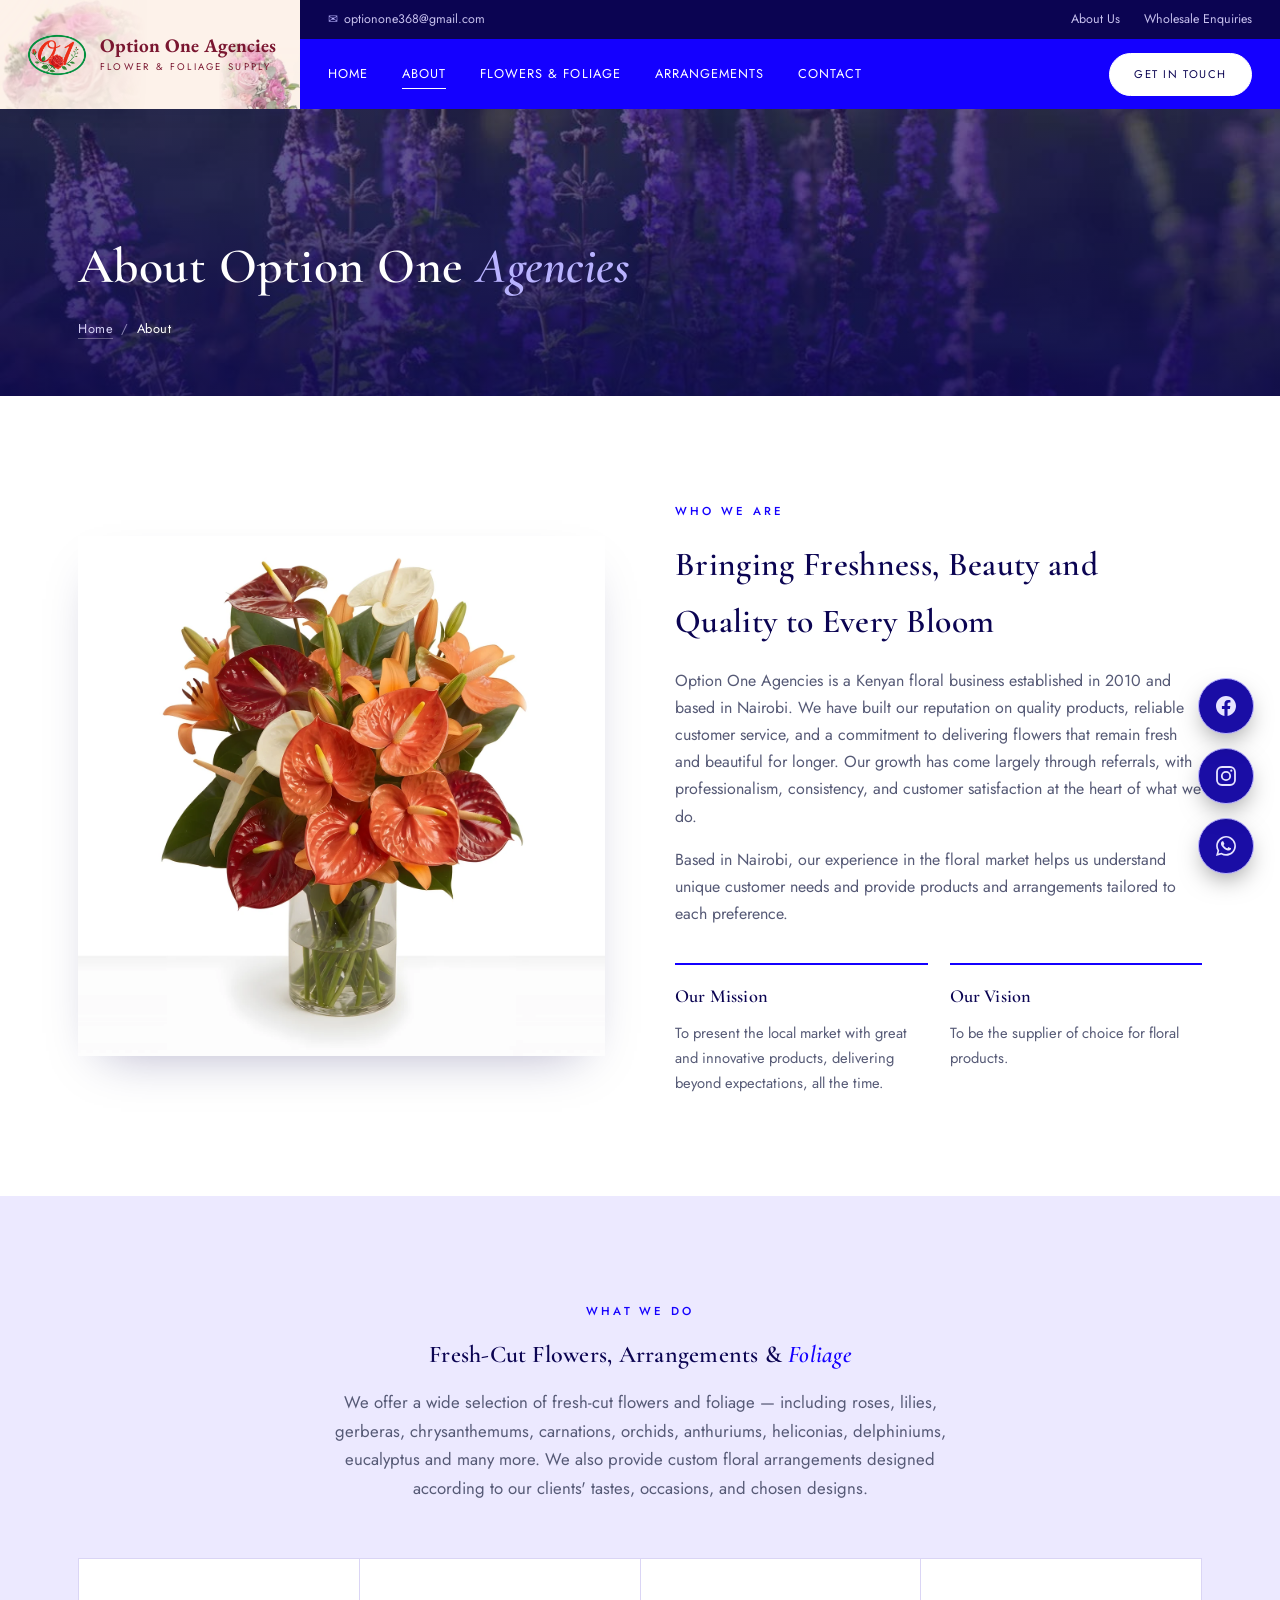
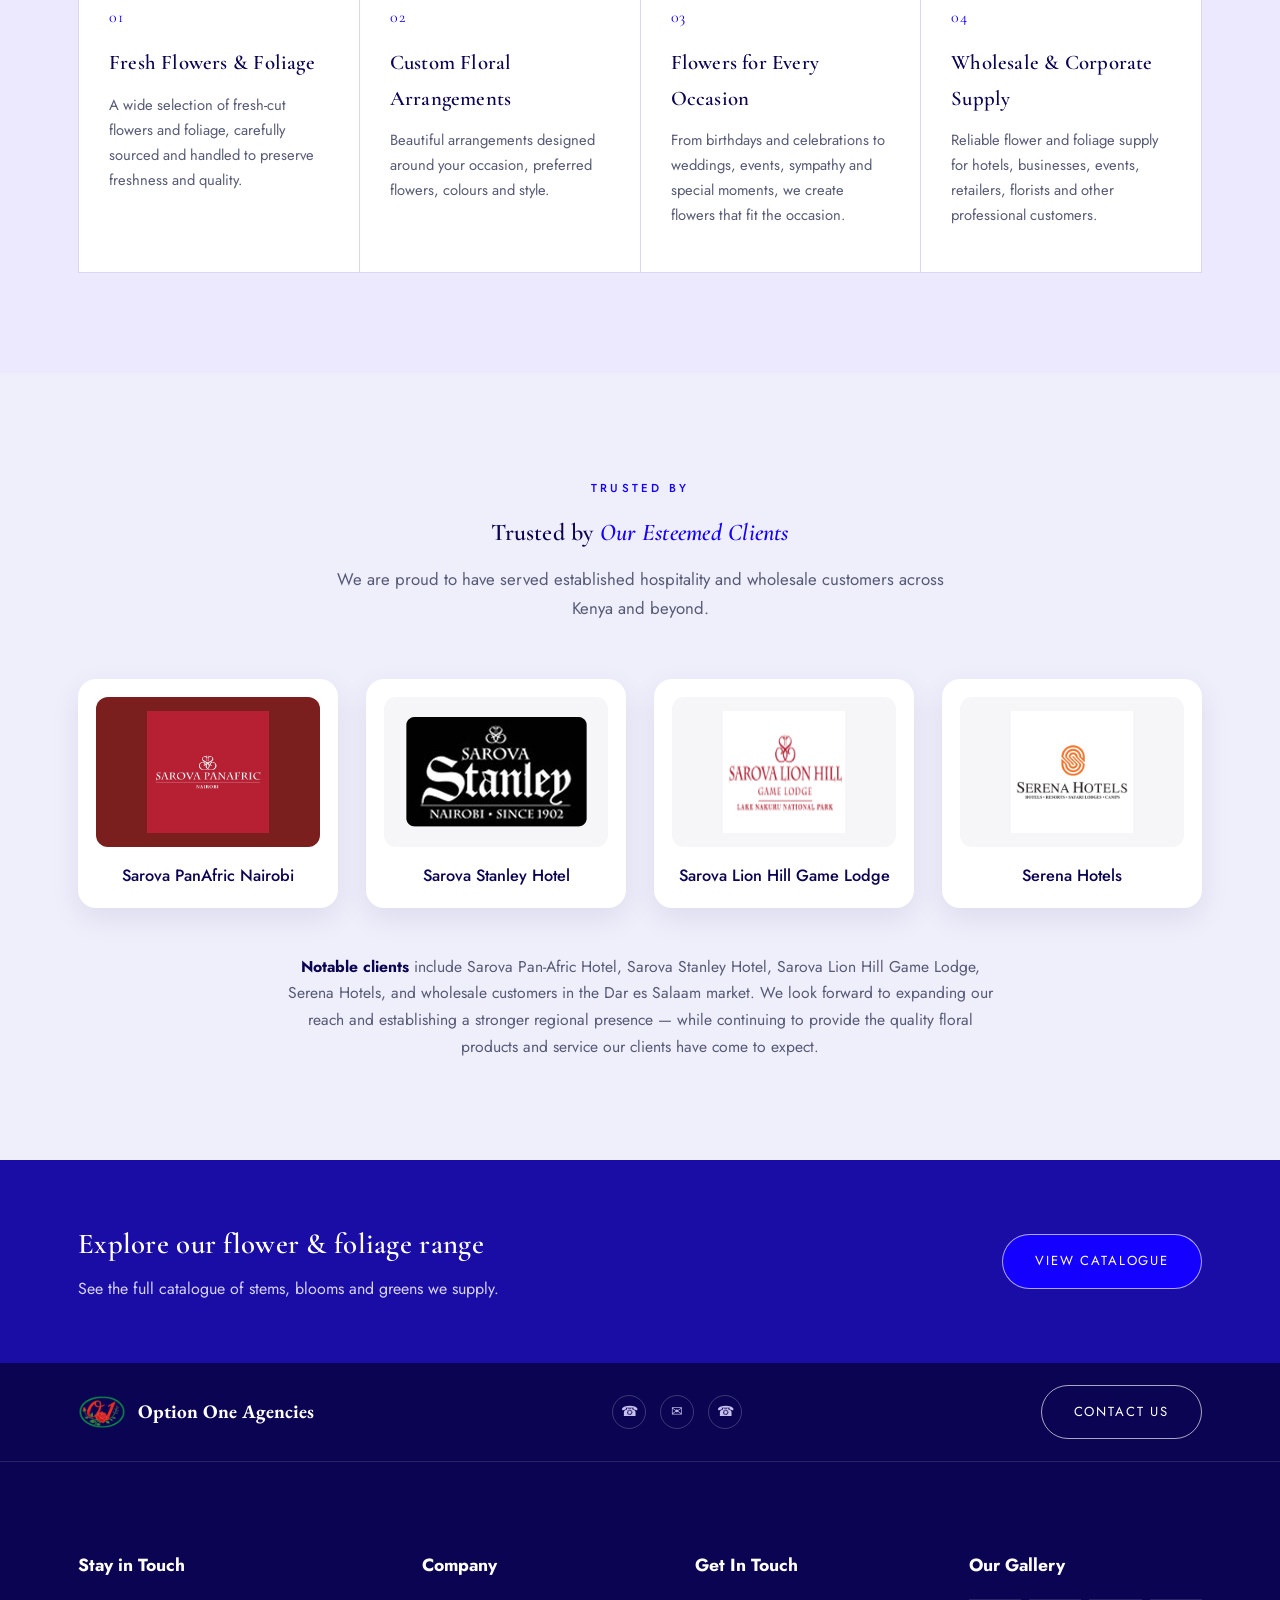
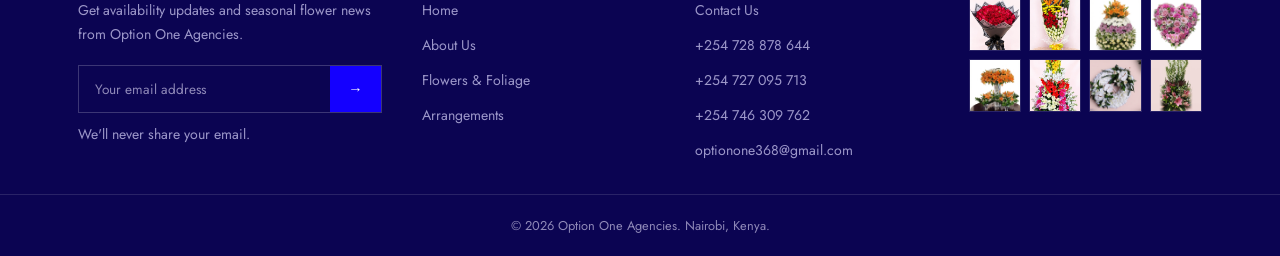
==== about.html @ 6e3c0333 "Use anthurium and lily vase arrangement in About section Co-Authored-By: Claude Opus 5.5 <noreply@an" ====
<!DOCTYPE html>
<html lang="en">
<head>
<meta charset="UTF-8">
<meta name="viewport" content="width=device-width, initial-scale=1.0">
<title>About Us | Option One Agencies</title>
<meta name="description" content="Option One Agencies is a Kenyan floral business established in 2010 and based in Nairobi, trusted by Sarova and Serena Hotels for fresh-cut flowers, arrangements and foliage.">
<!-- TODO: replace https://optiononeagencies.com everywhere below with your real domain once the site is live -->
<link rel="canonical" href="https://optiononeagencies.com/about">
<meta property="og:type" content="website">
<meta property="og:site_name" content="Option One Agencies">
<meta property="og:title" content="About Us | Option One Agencies">
<meta property="og:description" content="Option One Agencies is a Kenyan floral business established in 2010 and based in Nairobi, trusted by Sarova and Serena Hotels for fresh-cut flowers, arrangements and foliage.">
<meta property="og:url" content="https://optiononeagencies.com/about">
<meta property="og:image" content="https://optiononeagencies.com/images/moroznaya_photo-bouquet-7948558_1920.jpg">
<meta property="og:locale" content="en_KE">
<meta name="twitter:card" content="summary_large_image">
<meta name="twitter:title" content="About Us | Option One Agencies">
<meta name="twitter:description" content="A Kenyan floral business established in 2010 and based in Nairobi, trusted by Sarova and Serena Hotels.">
<meta name="twitter:image" content="https://optiononeagencies.com/images/moroznaya_photo-bouquet-7948558_1920.jpg">
<link rel="icon" href="images/favicon-rose.png">
<link rel="preconnect" href="https://fonts.googleapis.com">
<link rel="preconnect" href="https://fonts.gstatic.com" crossorigin>
<link href="https://fonts.googleapis.com/css2?family=Cormorant+Garamond:ital,wght@0,400;0,500;0,600;1,500&family=EB+Garamond:wght@600;700&family=Jost:wght@300;400;500;600&display=swap" rel="stylesheet">
<link rel="stylesheet" href="css/style.css">
<script type="application/ld+json">
{
  "@context": "https://schema.org",
  "@type": "Florist",
  "name": "Option One Agencies",
  "image": "https://optiononeagencies.com/images/logo-rose.png",
  "url": "https://optiononeagencies.com/about",
  "telephone": "+254728878644",
  "email": "optionone368@gmail.com",
  "address": {
    "@type": "PostalAddress",
    "streetAddress": "Shah Mansion, 1st Floor, Moktar Daddah Street",
    "addressLocality": "Nairobi",
    "postalCode": "00100",
    "addressCountry": "KE"
  },
  "openingHoursSpecification": {
    "@type": "OpeningHoursSpecification",
    "dayOfWeek": ["Monday", "Tuesday", "Wednesday", "Thursday", "Friday", "Saturday"],
    "opens": "06:00",
    "closes": "19:00"
  },
  "foundingDate": "2010",
  "sameAs": ["https://wa.me/254728878644"]
}
</script>
</head>
<body>

<header id="site-header">
  <div class="nav-shell">
    <a class="logo-panel" href="/">
      <img src="images/logo-rose.png" alt="Option One Agencies logo">
      <span class="brand-text">
        <span class="name">Option One Agencies</span><br>
        <span class="tag">Flower &amp; Foliage Supply</span>
      </span>
    </a>
    <div class="nav-stack">
      <div class="topbar">
        <div class="wrap">
          <div class="topbar-links">
            <a href="mailto:optionone368@gmail.com"><span class="ico">&#9993;</span>optionone368@gmail.com</a>
          </div>
          <div class="topbar-links">
            <a href="/about">About Us</a>
            <a href="/contact">Wholesale Enquiries</a>
          </div>
        </div>
      </div>
      <div class="nav-main">
        <nav class="main-nav">
          <div class="nav-menu-brand">
            <img src="images/logo-rose.png" alt="Option One Agencies logo">
            <span>
              <span class="name">Option One Agencies</span>
              <span class="tag">Flower &amp; Foliage Supply</span>
            </span>
          </div>
          <ul>
            <li><a href="/"><svg class="nav-icon" viewBox="0 0 24 24" fill="none" stroke="currentColor" stroke-width="1.8" stroke-linecap="round" stroke-linejoin="round" aria-hidden="true"><path d="M4 11.5 12 4l8 7.5"/><path d="M6 10v9h5v-6h2v6h5v-9"/></svg><span>Home</span></a></li>
            <li><a href="/about" class="active"><svg class="nav-icon" viewBox="0 0 24 24" fill="none" stroke="currentColor" stroke-width="1.8" stroke-linecap="round" stroke-linejoin="round" aria-hidden="true"><circle cx="12" cy="8" r="3.3"/><path d="M5 20c1.1-4 4-6.2 7-6.2s5.9 2.2 7 6.2"/></svg><span>About</span></a></li>
            <li><a href="/flowers"><svg class="nav-icon" viewBox="0 0 24 24" fill="none" stroke="currentColor" stroke-width="1.7" stroke-linecap="round" stroke-linejoin="round" aria-hidden="true"><path d="M12 3c1.9 1.7 1.9 4.7 0 6.4C10.1 7.7 10.1 4.7 12 3Z"/><path d="M12 21c-1.9-1.7-1.9-4.7 0-6.4 1.9 1.7 1.9 4.7 0 6.4Z"/><path d="M3.4 12c1.7-1.9 4.7-1.9 6.4 0-1.7 1.9-4.7 1.9-6.4 0Z"/><path d="M14.2 12c1.7-1.9 4.7-1.9 6.4 0-1.7 1.9-4.7 1.9-6.4 0Z"/><circle cx="12" cy="12" r="1.5"/></svg><span>Flowers &amp; Foliage</span></a></li>
            <li><a href="/arrangements"><svg class="nav-icon" viewBox="0 0 24 24" fill="none" stroke="currentColor" stroke-width="1.8" stroke-linecap="round" stroke-linejoin="round" aria-hidden="true"><rect x="3.5" y="9" width="17" height="11" rx="1.5"/><path d="M3.5 9h17M12 9v11"/><path d="M8 9c-1.5 0-2.5-1-2.5-2.3C5.5 5.3 6.7 4 8.2 4 10 4 12 6 12 9"/><path d="M16 9c1.5 0 2.5-1 2.5-2.3C18.5 5.3 17.3 4 15.8 4 14 4 12 6 12 9"/></svg><span>Arrangements</span></a></li>
            <li><a href="/contact"><svg class="nav-icon" viewBox="0 0 24 24" fill="none" stroke="currentColor" stroke-width="1.8" stroke-linecap="round" stroke-linejoin="round" aria-hidden="true"><rect x="3.5" y="5.5" width="17" height="13" rx="2"/><path d="m4.5 6.5 7.5 6 7.5-6"/></svg><span>Contact</span></a></li>
            <li class="nav-mobile-actions">
              <a href="tel:+254728878644" class="btn pill">Call Us</a>
              <a href="/contact" class="btn pill accent-solid">Get In Touch</a>
            </li>
          </ul>
        </nav>
        <div class="nav-actions">
          <a href="/contact" class="btn pill white-solid" style="padding:11px 24px;font-size:.7rem;">Get In Touch</a>
        </div>
        <button class="hamburger" id="menuToggle" aria-label="Toggle menu" aria-expanded="false">
          <span></span><span></span><span></span>
        </button>
      </div>
    </div>
  </div>
</header>

<section class="page-hero" style="background-image:url('images/hero-3-poster.jpg');">
  <div class="wrap">
    <h1>About Option One <span class="hl">Agencies</span></h1>
    <div class="crumbs"><a href="/">Home</a><span class="sep">/</span><span class="current">About</span></div>
  </div>
</section>

<section class="about">
  <div class="wrap about-grid">
    <div class="about-media">
      <img src="images/anthurium-lily-vase.webp" alt="Vase arrangement of red, orange and white anthuriums with orange lilies">
      <div class="frame"></div>
    </div>
    <div>
      <span class="eyebrow">Who We Are</span>
      <h2>Bringing Freshness, Beauty and Quality to Every Bloom</h2>
      <p>Option One Agencies is a Kenyan floral business established in 2010 and based in Nairobi. We have built our reputation on quality products, reliable customer service, and a commitment to delivering flowers that remain fresh and beautiful for longer. Our growth has come largely through referrals, with professionalism, consistency, and customer satisfaction at the heart of what we do.</p>
      <p>Based in Nairobi, our experience in the floral market helps us understand unique customer needs and provide products and arrangements tailored to each preference.</p>
      <div class="info-cards">
        <div class="info-card">
          <h4>Our Mission</h4>
          <p>To present the local market with great and innovative products, delivering beyond expectations, all the time.</p>
        </div>
        <div class="info-card">
          <h4>Our Vision</h4>
          <p>To be the supplier of choice for floral products.</p>
        </div>
      </div>
    </div>
  </div>
</section>

<section class="services">
  <div class="wrap">
    <div class="center">
      <span class="eyebrow">What We Do</span>
      <h2>Fresh-Cut Flowers, Arrangements &amp; <span class="hl">Foliage</span></h2>
      <p class="lede">We offer a wide selection of fresh-cut flowers and foliage &mdash; including roses, lilies, gerberas, chrysanthemums, carnations, orchids, anthuriums, heliconias, delphiniums, eucalyptus and many more. We also provide custom floral arrangements designed according to our clients' tastes, occasions, and chosen designs.</p>
    </div>
    <div class="service-grid">
      <div class="service-card">
        <span class="num">01</span>
        <h3>Fresh Flowers &amp; Foliage</h3>
        <p>A wide selection of fresh-cut flowers and foliage, carefully sourced and handled to preserve freshness and quality.</p>
      </div>
      <div class="service-card">
        <span class="num">02</span>
        <h3>Custom Floral Arrangements</h3>
        <p>Beautiful arrangements designed around your occasion, preferred flowers, colours and style.</p>
      </div>
      <div class="service-card">
        <span class="num">03</span>
        <h3>Flowers for Every Occasion</h3>
        <p>From birthdays and celebrations to weddings, events, sympathy and special moments, we create flowers that fit the occasion.</p>
      </div>
      <div class="service-card">
        <span class="num">04</span>
        <h3>Wholesale &amp; Corporate Supply</h3>
        <p>Reliable flower and foliage supply for hotels, businesses, events, retailers, florists and other professional customers.</p>
      </div>
    </div>
  </div>
</section>

<section class="clients" id="clients">
  <div class="wrap center">
    <span class="eyebrow">Trusted By</span>
    <h2>Trusted by <span class="hl">Our Esteemed Clients</span></h2>
    <p class="lede">We are proud to have served established hospitality and wholesale customers across Kenya and beyond.</p>
    <div class="client-logos">
      <figure class="client-card">
        <div class="client-logo is-dark"><img src="images/clients/7a47_eXr_400x400.jpg" alt="Sarova PanAfric Nairobi logo" loading="lazy"></div>
        <figcaption>Sarova PanAfric Nairobi</figcaption>
      </figure>
      <figure class="client-card">
        <div class="client-logo"><img src="images/clients/Sarova_stanley_logo.png" alt="Sarova Stanley Hotel logo" loading="lazy"></div>
        <figcaption>Sarova Stanley Hotel</figcaption>
      </figure>
      <figure class="client-card">
        <div class="client-logo"><img src="images/clients/12908.jpg" alt="Sarova Lion Hill Game Lodge logo" loading="lazy"></div>
        <figcaption>Sarova Lion Hill Game Lodge</figcaption>
      </figure>
      <figure class="client-card">
        <div class="client-logo"><img src="images/clients/serena-hotels-logo-png_seeklogo-370620.png" alt="Serena Hotels logo" loading="lazy"></div>
        <figcaption>Serena Hotels</figcaption>
      </figure>
    </div>
    <p class="client-note"><strong>Notable clients</strong> include Sarova Pan-Afric Hotel, Sarova Stanley Hotel, Sarova Lion Hill Game Lodge, Serena Hotels, and wholesale customers in the Dar es Salaam market. We look forward to expanding our reach and establishing a stronger regional presence &mdash; while continuing to provide the quality floral products and service our clients have come to expect.</p>
  </div>
</section>

<div class="cta-band">
  <div class="wrap">
    <div>
      <h2>Explore our flower &amp; foliage range</h2>
      <p>See the full catalogue of stems, blooms and greens we supply.</p>
    </div>
    <a href="/flowers" class="btn pill on-dark accent-solid">View Catalogue</a>
  </div>
</div>

<footer>
  <div class="footer-cta-bar">
    <div class="wrap">
      <a class="brand" href="/" style="display:flex;align-items:center;gap:12px;">
        <img src="images/logo-rose.png" alt="Option One Agencies" style="height:34px;">
        <span class="brand-text"><span class="name">Option One Agencies</span></span>
      </a>
      <div class="footer-social">
        <a href="https://wa.me/254728878644" target="_blank" rel="noopener" aria-label="WhatsApp">&#9742;</a>
        <a href="mailto:optionone368@gmail.com" aria-label="Email">&#9993;</a>
        <a href="tel:+254728878644" aria-label="Call">&#9742;</a>
      </div>
      <a href="/contact" class="btn pill on-dark">Contact Us</a>
    </div>
  </div>
  <div class="footer-main">
    <div class="wrap footer-grid">
      <div>
        <h5 class="footer-title">Stay in Touch</h5>
        <p>Get availability updates and seasonal flower news from Option One Agencies.</p>
        <form class="newsletter-form" id="newsletterForm">
          <input type="email" placeholder="Your email address" required>
          <button type="submit" aria-label="Subscribe">&rarr;</button>
        </form>
        <p class="newsletter-note" id="newsletterNote">We'll never share your email.</p>
      </div>
      <div>
        <h5 class="footer-title">Company</h5>
        <ul class="footer-links-list">
          <li><a href="/">Home</a></li>
          <li><a href="/about">About Us</a></li>
          <li><a href="/flowers">Flowers &amp; Foliage</a></li>
          <li><a href="/arrangements">Arrangements</a></li>
        </ul>
      </div>
      <div>
        <h5 class="footer-title">Get In Touch</h5>
        <ul class="footer-links-list">
          <li><a href="/contact">Contact Us</a></li>
          <li><a href="tel:+254728878644">+254 728 878 644</a></li>
          <li><a href="tel:+254727095713">+254 727 095 713</a></li>
          <li><a href="tel:+254746309762">+254 746 309 762</a></li>
          <li><a href="mailto:optionone368@gmail.com">optionone368@gmail.com</a></li>
        </ul>
      </div>
      <div>
        <h5 class="footer-title">Our Gallery</h5>
        <div class="footer-gallery">
          <a href="/arrangements"><img src="images/arrangements/Luxury%20Red%20Rose%20Bouquet.webp" alt="Luxury Red Rose Bouquet" loading="lazy"></a>
          <a href="/arrangements"><img src="images/arrangements/Rose%20and%20Bird%20of%20Paradise%20Bouquet.webp" alt="Rose and Bird of Paradise Bouquet" loading="lazy"></a>
          <a href="/arrangements"><img src="images/arrangements/Layered%20Dome%20Arrangement.webp" alt="Layered Dome Arrangement" loading="lazy"></a>
          <a href="/arrangements"><img src="images/arrangements/Pink%20Rose%20Heart%20Tribute.webp" alt="Pink Rose Heart Tribute" loading="lazy"></a>
          <a href="/arrangements"><img src="images/arrangements/Two-Tier%20Lily%20Centrepiece.webp" alt="Two-Tier Lily Centrepiece" loading="lazy"></a>
          <a href="/arrangements"><img src="images/arrangements/Grand%20Tiered%20Arrangement.webp" alt="Grand Tiered Arrangement" loading="lazy"></a>
          <a href="/arrangements"><img src="images/arrangements/White%20Anthurium%20Wreath.webp" alt="White Anthurium Wreath" loading="lazy"></a>
          <a href="/arrangements"><img src="images/arrangements/Snapdragon%20and%20Pink%20Lily%20Arrangement.webp" alt="Snapdragon &amp; Pink Lily Arrangement" loading="lazy"></a>
        </div>
      </div>
    </div>
  </div>
  <div class="footer-bottom">
    <div class="wrap">&copy; <span id="year"></span> Option One Agencies. Nairobi, Kenya.</div>
  </div>
</footer>

<button class="back-to-top" id="backToTop" aria-label="Back to top">&#8593;</button>
<a class="social-float wa-float" href="https://wa.me/254728878644" target="_blank" rel="noopener" aria-label="Chat on WhatsApp">
  <svg viewBox="0 0 24 24"><path d="M12.04 2c-5.46 0-9.9 4.44-9.9 9.9 0 1.75.46 3.45 1.32 4.95L2 22l5.29-1.39a9.87 9.87 0 0 0 4.75 1.21h.01c5.46 0 9.9-4.44 9.9-9.9s-4.44-9.92-9.91-9.92zm0 18.1a8.2 8.2 0 0 1-4.18-1.15l-.3-.18-3.14.82.84-3.06-.2-.32a8.22 8.22 0 1 1 6.98 3.89zm4.51-6.16c-.25-.12-1.47-.72-1.7-.81-.23-.08-.39-.12-.56.12-.17.25-.64.81-.78.97-.14.17-.29.19-.53.06-.25-.12-1.05-.39-2-1.23-.74-.66-1.24-1.47-1.39-1.72-.14-.25-.02-.38.11-.51.11-.11.25-.29.37-.43.12-.14.16-.25.25-.41.08-.17.04-.31-.02-.43-.06-.12-.56-1.35-.77-1.85-.2-.48-.41-.42-.56-.43h-.48c-.17 0-.43.06-.66.31-.23.25-.86.84-.86 2.05 0 1.21.88 2.38 1 2.54.12.17 1.74 2.66 4.22 3.73.59.25 1.05.4 1.41.51.59.19 1.13.16 1.55.1.47-.07 1.47-.6 1.68-1.18.21-.58.21-1.08.15-1.18-.06-.1-.23-.17-.48-.29z"/></svg>
</a>
<a class="social-float ig-float" href="https://www.instagram.com/optiononeflowers_kenya?utm_source=qr&amp;igsi=MXg0amZraXpzMjJlNA==" target="_blank" rel="noopener" aria-label="Follow us on Instagram">
  <svg viewBox="0 0 24 24"><rect x="3" y="3" width="18" height="18" rx="5" ry="5"/><circle cx="12" cy="12" r="4.2"/><circle class="dot" cx="17.3" cy="6.7" r="1.1"/></svg>
</a>
<a class="social-float fb-float" href="https://www.facebook.com/share/1ErnmdVG4x/" target="_blank" rel="noopener" aria-label="Follow us on Facebook">
  <svg viewBox="0 0 24 24"><path d="M22 12.06C22 6.51 17.52 2 12 2S2 6.51 2 12.06c0 5.02 3.66 9.18 8.44 9.94v-7.03H7.9v-2.91h2.54V9.85c0-2.51 1.49-3.9 3.77-3.9 1.09 0 2.24.2 2.24.2v2.46h-1.26c-1.24 0-1.63.77-1.63 1.56v1.87h2.78l-.44 2.91h-2.34V22c4.78-.76 8.44-4.92 8.44-9.94Z"/></svg>
</a>

<script src="js/main.js"></script>
</body>
</html>
---- css/style.css ----
:root{
  --ink:#16193A;
  --ink-soft:#565A76;
  --ivory:#FFFFFF;
  --ivory-deep:#EFEEFB;
  --green:#1A0DA5;
  --green-deep:#0B0452;
  --green-mist:#ECE9FF;
  --accent:#1400FF;
  --accent-soft:#B9B3FF;
  --gold:#1400FF;
  --line:#DAD5F5;
  --shadow: 0 20px 50px -25px rgba(11,4,82,0.35);
}
*{box-sizing:border-box;}
html{scroll-behavior:smooth;}
body{
  margin:0;
  background:var(--ivory);
  color:var(--ink);
  font-family:'Jost', sans-serif;
  font-weight:400;
  line-height:1.7;
  -webkit-font-smoothing:antialiased;
}
img{max-width:100%;display:block;}
a{color:inherit;text-decoration:none;}
h1,h2,h3,h4{
  font-family:'Cormorant Garamond', serif;
  font-weight:600;
  color:var(--green-deep);
  margin:0 0 .5em;
  letter-spacing:.01em;
}
.eyebrow{
  font-family:'Jost',sans-serif;
  text-transform:uppercase;
  letter-spacing:.28em;
  font-size:.72rem;
  color:var(--accent);
  font-weight:500;
  display:inline-block;
  margin-bottom:14px;
}
.wrap{max-width:1180px;margin:0 auto;padding:0 28px;}
section{padding:100px 0;}
.center{text-align:center;}
.lede{max-width:640px;margin:0 auto 56px;color:var(--ink-soft);font-size:1.05rem;}
.lede.left{margin:0 0 40px;}
.divider{width:56px;height:2px;background:var(--gold);margin:22px auto;}
.divider.left{margin:22px 0;}
.btn{
  display:inline-flex;align-items:center;gap:10px;
  padding:15px 34px;
  border:1px solid var(--green);
  color:var(--green-deep);
  font-size:.82rem;letter-spacing:.14em;text-transform:uppercase;
  transition:all .25s ease;
  background:transparent;
  cursor:pointer;
}
.btn:hover{background:var(--green);color:#fff;}
.btn.solid{background:var(--green);color:#fff;}
.btn.solid:hover{background:var(--green-deep);}
.btn.accent{border-color:var(--accent);color:var(--accent);}
.btn.accent:hover{background:var(--accent);color:#fff;}
.btn.accent-solid{background:var(--accent);color:#fff;border-color:var(--accent);}
.btn.accent-solid:hover{background:#1000CC;}
.btn.white-solid{background:#fff;color:var(--green-deep);border-color:#fff;}
.btn.white-solid:hover{background:var(--ivory-deep);}
.btn.pill{border-radius:30px;padding:15px 32px;}
.hl{color:var(--accent);font-style:italic;}
.hero .hl, .page-hero .hl, .quality .hl, .contact .hl{color:var(--accent-soft);}

/* Header */
header{
  position:fixed;top:0;left:0;right:0;z-index:300;
}
.nav-shell{
  display:grid;grid-template-columns:300px minmax(0,1fr);align-items:stretch;
}
.logo-panel{
  grid-column:1;display:flex;align-items:center;gap:12px;
  /* Blush banner with soft roses at the edges, kept pale so the wine-red
     name and the logo read clearly on top. */
  background:
    url('../images/logo-bg-left.webp') left top/auto 100% no-repeat,
    url('../images/logo-bg-right.webp') right bottom/auto 62% no-repeat,
    #FDF2EA;
  padding:16px 26px;
  box-shadow:0 2px 20px rgba(11,4,82,.08);
}
.logo-panel .brand-text .name{color:#7A1630;}
.logo-panel .brand-text .tag{color:#7A1630;letter-spacing:.24em;}
.logo-panel img{height:44px;width:auto;transition:height .3s ease;}
header.scrolled .logo-panel img{height:36px;}
.brand-text{font-family:'Cormorant Garamond',serif;line-height:1.1;}
.brand-text .name{font-family:'EB Garamond',serif;font-size:1.2rem;font-weight:700;white-space:nowrap;color:var(--green-deep);}
.brand-text .tag{font-size:.6rem;letter-spacing:.2em;text-transform:uppercase;color:var(--accent);font-family:'Jost',sans-serif;}

.nav-stack{grid-column:2;display:flex;flex-direction:column;}

/* Top utility bar */
.topbar{
  background:var(--green-deep);color:#C7C1EE;font-size:.78rem;
  padding:9px 0;position:relative;z-index:2;
}
header.scrolled .topbar{display:none;}
.topbar .wrap{display:flex;justify-content:space-between;align-items:center;flex-wrap:wrap;gap:10px;max-width:none;margin:0;padding:0 28px;}
.topbar-links{display:flex;gap:24px;flex-wrap:wrap;}
.topbar-links a:hover{color:#fff;}
.topbar-links .ico{color:var(--accent-soft);margin-right:6px;}

.nav-main{
  flex:1;display:flex;align-items:center;justify-content:space-between;gap:24px;
  padding:0 28px;min-height:70px;background:var(--accent);
  overflow:hidden;
  transition:min-height .3s ease, box-shadow .3s ease;
}
header.scrolled .nav-main{
  min-height:58px;box-shadow:0 10px 30px -16px rgba(11,4,82,.5);
}

nav.main-nav ul{display:flex;gap:34px;list-style:none;margin:0;padding:0;align-items:center;}
nav.main-nav a{
  display:inline-flex;align-items:center;gap:10px;
  font-size:.8rem;letter-spacing:.08em;text-transform:uppercase;color:#fff;
  position:relative;padding-bottom:4px;
}
nav.main-nav a::after{content:"";position:absolute;left:0;bottom:0;width:0;height:1px;background:#fff;transition:width .25s ease;}
nav.main-nav a:hover::after, nav.main-nav a.active::after{width:100%;}
nav.main-nav .nav-icon{display:none;}
.nav-mobile-actions{display:none;}
.nav-menu-brand{display:none;}

.nav-actions{display:flex;align-items:center;gap:18px;}

.hamburger{
  display:none;flex-direction:column;justify-content:center;gap:5px;
  width:40px;height:40px;background:none;border:none;cursor:pointer;padding:0;margin-left:auto;
}
.hamburger span{display:block;width:24px;height:2px;background:#fff;transition:transform .3s ease, opacity .3s ease;}
.hamburger.active span:nth-child(1){transform:translateY(7px) rotate(45deg);}
.hamburger.active span:nth-child(2){opacity:0;}
.hamburger.active span:nth-child(3){transform:translateY(-7px) rotate(-45deg);}

body.nav-open{overflow:hidden;}
body.nav-open::before{
  content:"";position:fixed;inset:0;z-index:150;
  background:rgba(11,4,82,.55);backdrop-filter:blur(2px);
}

/* Hero slider (home) */
.hero{
  position:relative;
  height:100vh;
  min-height:640px;
  overflow:hidden;
  display:flex;align-items:center;
}
.hero-slide{
  position:absolute;inset:0;
  background-size:cover;background-position:center 30%;
  opacity:0;transition:opacity 1.6s linear;
  display:flex;align-items:center;
}
/* No colour wash over the slides - the photos show in their own colour.
   Legibility comes from the shadow on .hero-content below. */
/* This banner is 2.16:1 with a soft left third: on wide screens that empty area
   sits behind the copy, but a tall phone crop would show nothing but the wash. */
.hero-slide--soft-left{background-position:left center;}
@media (max-width:720px){
  .hero-slide--soft-left{background-position:65% center;}
}
.hero-slide.is-active{opacity:1;z-index:1;}
/* The outgoing slide stays fully opaque one layer down while the incoming one
   fades in over it. Fading both at once lets the page show through the middle
   of the dissolve, which is what makes a crossfade read as a switch. */
.hero-slide.is-leaving{opacity:1;z-index:0;transition:none;}
/* The clip fills the slide edge to edge - a viewport taller or wider than the
   16:9 source crops the sides rather than leaving bars. The slide's own
   background holds the poster, which covers the same way while the clip loads. */
.hero-video{position:absolute;inset:0;width:100%;height:100%;object-fit:cover;}
.hero-slide--video{overflow:hidden;background-position:center;}
/* Honour reduced-motion: hide the clip and leave the poster showing */
@media (prefers-reduced-motion:reduce){
  .hero-video{display:none;}
}
.hero-content{position:relative;z-index:2;width:100%;color:#fff;
  text-shadow:0 1px 4px rgba(11,4,82,.9), 0 4px 22px rgba(11,4,82,.75);}
/* Hero copy sits nearer the viewport edge than the standard page gutter */
.hero-content{max-width:none;padding-left:clamp(20px,3vw,44px);}
.hero-content h1{max-width:760px;}
.hero h1 .line{display:block;}
.hero-word{
  display:inline-block;transition:opacity .35s ease;
  font-family:'Satisfy',cursive;font-style:normal;font-weight:400;
  font-size:1.12em;line-height:1;padding-right:.06em;
}
.hero-word.is-swapping{opacity:0;}
/* Rotating word: solid yellow with a crisp (zero-blur) outline instead of the soft glow */
.hero .hero-word{
  color:#FFD23F;
  text-shadow:0 2px 0 var(--green-deep), 1px 0 0 var(--green-deep), -1px 0 0 var(--green-deep), 0 -1px 0 var(--green-deep);
}
.hero .eyebrow{color:var(--accent-soft);}
.hero h1{
  color:#fff;font-size:clamp(2.4rem,5.4vw,4.1rem);font-weight:500;
  line-height:1.1;margin-bottom:22px;
}
.hero p{color:#E7E4FF;font-size:1.08rem;max-width:560px;margin-bottom:38px;}
.hero-actions{display:flex;gap:18px;flex-wrap:wrap;}
.btn.is-static{cursor:default;pointer-events:none;}
.btn.on-dark{border-color:rgba(255,255,255,.65);color:#fff;}
.btn.on-dark:hover{background:#fff;color:var(--green-deep);}
.hero-dots{
  position:absolute;bottom:clamp(60px,6vw,104px);left:50%;transform:translateX(-50%);z-index:3;
  display:flex;gap:12px;
}
.hero-dots button{
  width:9px;height:9px;border-radius:50%;border:1px solid rgba(255,255,255,.7);
  background:transparent;padding:0;cursor:pointer;transition:background .25s ease;
}
.hero-dots button.is-active{background:#fff;}

/* Page hero (inner pages) */
.page-hero{
  position:relative;height:44vh;min-height:300px;
  display:flex;align-items:flex-end;
  color:#fff;padding-bottom:56px;
  background-size:cover;background-position:center;
}
.page-hero::before{
  content:"";position:absolute;inset:0;
  background:linear-gradient(180deg, rgba(11,4,82,.5), rgba(11,4,82,.85));
}
.page-hero .wrap{position:relative;width:100%;}
.page-hero .eyebrow{color:var(--accent-soft);}
.page-hero h1{color:#fff;font-size:clamp(2rem,4.5vw,3.1rem);margin-bottom:10px;}
.crumbs{font-size:.8rem;letter-spacing:.04em;color:#D6D2F7;}
.crumbs a{color:#D6D2F7;border-bottom:1px solid rgba(255,255,255,.3);}
.crumbs a:hover{color:#fff;}
.crumbs .sep{margin:0 8px;opacity:.6;}
.crumbs .current{color:#fff;}

/* Stat strip */
.stat-strip{background:var(--green-deep);color:#E7E4FF;padding:0;}
.stat-strip .wrap{display:flex;flex-wrap:wrap;}
.stat{flex:1 1 220px;text-align:center;padding:38px 20px;border-left:1px solid rgba(255,255,255,.1);}
.stat:first-child{border-left:none;}
.stat .num{font-family:'Cormorant Garamond',serif;font-size:2rem;color:var(--accent-soft);}
.stat .cap{font-size:.72rem;letter-spacing:.14em;text-transform:uppercase;color:#B3AEE0;margin-top:6px;}

/* About */
.about{background:var(--ivory);}
.about-grid{display:grid;grid-template-columns:1fr 1fr;gap:70px;align-items:center;}
.about-media{position:relative;}
.about-media img{width:100%;height:520px;object-fit:cover;box-shadow:var(--shadow);}
.about-media .frame{position:absolute;inset:22px -22px -22px 22px;border:1px solid var(--gold);z-index:-1;}
.about h2{font-size:2.1rem;}
.about p{color:var(--ink-soft);}
.info-cards{display:grid;grid-template-columns:1fr 1fr;gap:22px;margin-top:36px;}
.info-card{border-top:2px solid var(--accent);padding-top:16px;}
.info-card h4{font-size:1.15rem;margin-bottom:8px;}
.info-card p{font-size:.92rem;color:var(--ink-soft);margin:0;}

/* Services */
.services{background:var(--green-mist);}
.service-grid{display:grid;grid-template-columns:repeat(4,1fr);gap:1px;background:var(--line);border:1px solid var(--line);}
.service-card{background:var(--ivory);padding:44px 30px;text-align:left;}
.service-card .num{font-family:'Cormorant Garamond',serif;font-size:1rem;color:var(--accent);letter-spacing:.05em;}
.service-card h3{font-size:1.3rem;margin:14px 0 12px;}
.service-card p{font-size:.92rem;color:var(--ink-soft);margin:0;}

/* Catalogue */
.catalogue{background:var(--ivory);}
.cat-heading{margin:56px 0 26px;display:flex;align-items:baseline;gap:16px;}
.cat-heading h3{font-size:1.5rem;margin:0;}
.cat-heading .count{font-size:.78rem;color:var(--ink-soft);letter-spacing:.08em;text-transform:uppercase;}
.cat-heading .rule{flex:1;height:1px;background:var(--line);}
.cat-grid{display:grid;grid-template-columns:repeat(5,1fr);gap:26px;}
.cat-card{text-align:center;}
.cat-thumb{
  background:#fff;border:1px solid var(--line);
  aspect-ratio:1/1;display:flex;align-items:center;justify-content:center;
  padding:18px;transition:box-shadow .25s ease, transform .25s ease;
}
.cat-thumb img{max-height:100%;object-fit:contain;}
.cat-card:hover .cat-thumb{box-shadow:var(--shadow);transform:translateY(-4px);}
.cat-card h4{font-size:1rem;margin-top:14px;font-weight:600;}
.cat-note{text-align:center;margin-top:50px;color:var(--ink-soft);font-size:.92rem;}
.accessories-note{
  margin-top:70px;padding:40px;background:var(--green-mist);border:1px solid var(--line);
  display:grid;grid-template-columns:1fr auto;gap:30px;align-items:center;
}
.accessories-note h3{font-size:1.3rem;margin-bottom:8px;}
.accessories-note p{margin:0;color:var(--ink-soft);}

/* Arrangements */
.arrangement-grid{display:grid;grid-template-columns:repeat(3,1fr);gap:36px;margin-top:50px;}
.arrangement-card{background:#fff;border:1px solid var(--line);transition:box-shadow .25s ease, transform .25s ease;}
.arrangement-card:hover{box-shadow:var(--shadow);transform:translateY(-4px);}
.arrangement-card .photo{aspect-ratio:3/4;overflow:hidden;}
.arrangement-card .photo img{width:100%;height:100%;object-fit:cover;}
.arrangement-card .info{padding:26px 28px 30px;}
.arrangement-card h3{font-size:1.2rem;margin-bottom:8px;}
.arrangement-card p{font-size:.9rem;color:var(--ink-soft);margin:0 0 20px;}
.arrangement-card .price{font-family:'Jost',sans-serif;font-size:1.05rem;font-weight:600;letter-spacing:.02em;color:var(--accent);margin:0 0 12px;}

/* Quality */
.quality{
  background:linear-gradient(180deg, rgba(11,4,82,.88), rgba(11,4,82,.93)), url('../images/hero-1-poster.jpg') center/cover fixed;
  color:#E7E4FF;
}
.quality .eyebrow{color:var(--accent-soft);}
.quality h2{color:#fff;}
.quality .lede{color:#D6D2F7;}
.pillars{display:grid;grid-template-columns:repeat(4,1fr);gap:32px;margin-top:20px;}
.pillar{text-align:center;padding:0 10px;}
.pillar .mark{
  width:54px;height:54px;border:1px solid var(--accent-soft);border-radius:50%;
  display:flex;align-items:center;justify-content:center;margin:0 auto 20px;
  font-family:'Cormorant Garamond',serif;font-size:1.3rem;color:var(--accent-soft);
}
.pillar h4{color:#fff;font-size:1.1rem;}
.pillar p{font-size:.88rem;color:#B3AEE0;}

/* Clients */
.clients{background:var(--ivory-deep);}
.client-logos{display:grid;grid-template-columns:repeat(4,1fr);gap:28px;margin:50px 0 46px;}
.client-card{
  margin:0;background:#fff;border-radius:18px;padding:18px 18px 22px;
  box-shadow:0 10px 30px rgba(11,4,82,.08);text-align:center;
  transition:transform .25s ease, box-shadow .25s ease;
}
.client-card:hover{transform:translateY(-4px);box-shadow:0 16px 38px rgba(11,4,82,.14);}
.client-logo{
  height:150px;border-radius:12px;background:#F6F6F8;padding:14px;
  display:flex;align-items:center;justify-content:center;margin-bottom:18px;
}
.client-logo.is-dark{background:#7A1E1E;}
.client-logo img{max-width:100%;max-height:100%;width:auto;height:auto;object-fit:contain;}
.client-card figcaption{font-weight:500;font-size:1.02rem;color:var(--green-deep);line-height:1.3;}
@media (max-width:900px){.client-logos{grid-template-columns:repeat(2,1fr);gap:20px;}}
@media (max-width:420px){.client-logo{height:120px;}.client-card{padding:14px 14px 18px;}.client-card figcaption{font-size:.92rem;}}
.client-note{max-width:720px;margin:0 auto;text-align:center;color:var(--ink-soft);font-size:.98rem;}
.client-note strong{color:var(--green-deep);}

/* Moments strip */
.moments{display:grid;grid-template-columns:1.3fr 1fr 1fr;height:420px;}
.moments figure{margin:0;position:relative;overflow:hidden;}
.moments img{width:100%;height:100%;object-fit:cover;transition:transform .5s ease;}
.moments figure:hover img{transform:scale(1.06);}
.moments figcaption{
  position:absolute;left:0;right:0;bottom:0;padding:24px;
  background:linear-gradient(0deg, rgba(11,4,82,.8), transparent);
  color:#fff;font-family:'Cormorant Garamond',serif;font-size:1.15rem;
}

/* CTA band */
.cta-band{background:var(--green);color:#fff;}
.cta-band .wrap{display:flex;align-items:center;justify-content:space-between;flex-wrap:wrap;gap:24px;padding:60px 28px;}
.cta-band h2{color:#fff;margin:0;font-size:1.8rem;}
.cta-band p{margin:6px 0 0;color:#D6D2F7;}

/* Contact */
.contact{background:var(--green-deep);color:#E7E4FF;}
.contact .eyebrow{color:var(--accent-soft);}
.contact h2{color:#fff;}
.contact-grid{display:grid;grid-template-columns:1fr 1fr;gap:64px;margin-top:20px;}
.contact-list{list-style:none;margin:30px 0 0;padding:0;}
.contact-list li{display:flex;gap:16px;padding:18px 0;border-top:1px solid rgba(255,255,255,.12);}
.contact-list li:last-child{border-bottom:1px solid rgba(255,255,255,.12);}
.contact-list .k{color:var(--accent-soft);font-size:.68rem;letter-spacing:.16em;text-transform:uppercase;width:110px;flex:none;padding-top:3px;}
.contact-list .v a{display:block;}
.contact-list .v a:hover{color:var(--accent-soft);}
.map-frame{border:1px solid rgba(255,255,255,.18);height:100%;min-height:340px;filter:grayscale(35%) brightness(.95);}
.map-frame iframe{width:100%;height:100%;border:0;min-height:340px;display:block;}

.method-cards{display:grid;grid-template-columns:repeat(3,1fr);gap:1px;background:rgba(255,255,255,.14);border:1px solid rgba(255,255,255,.14);margin-top:50px;}
.method-card{background:var(--green-deep);padding:38px 30px;text-align:center;}
.method-card .mark{
  width:48px;height:48px;border:1px solid var(--accent-soft);border-radius:50%;
  display:flex;align-items:center;justify-content:center;margin:0 auto 18px;color:var(--accent-soft);
}
.method-card h4{color:#fff;font-size:1.1rem;margin-bottom:8px;}
.method-card p{font-size:.88rem;color:#B3AEE0;margin:0 0 16px;}
.method-card a.btn{padding:11px 22px;font-size:.72rem;}
/* The accent blue is a light-background colour; on these dark panels it all but
   vanishes, so the label goes white and the accent stays on the outline. */
.method-card a.btn.accent{color:#fff;}
.method-actions{display:flex;flex-direction:column;align-items:center;gap:12px;}

/* Overlapping-badge highlight cards */
/* The cards used to be pulled up over the hero by a negative margin; they now
   sit below it with a clear band of page colour between the two. */
.badge-row{background:var(--ivory);padding-top:clamp(56px,7vw,100px);margin-top:0;position:relative;z-index:5;padding-bottom:0;}
.badge-grid{display:grid;grid-template-columns:repeat(3,1fr);gap:30px;}
.badge-card{background:#fff;box-shadow:var(--shadow);border:1px solid var(--line);text-align:center;padding:0 26px 34px;display:flex;flex-direction:column;align-items:center;}
.badge-card .photo{aspect-ratio:5/4;margin:0 -26px 0;align-self:stretch;overflow:hidden;}
.badge-card .photo img{width:100%;height:100%;object-fit:cover;}
.badge-card .badge{
  width:74px;height:74px;border-radius:50%;background:#fff;box-shadow:var(--shadow);
  display:flex;align-items:center;justify-content:center;margin:-37px auto 18px;
  border:1px solid var(--line);
}
.badge-card .badge img{width:36px;height:36px;object-fit:contain;}
.badge-card .badge span{font-family:'Cormorant Garamond',serif;font-size:1.5rem;color:var(--accent);}
.badge-card h4{font-size:1.2rem;margin-bottom:10px;}
.badge-card p{font-size:.9rem;color:var(--ink-soft);margin-bottom:20px;}
.badge-card .btn{margin-top:auto;}

/* Horizontal flower strip */
.strip-scroll{
  display:flex;gap:22px;overflow-x:auto;padding:10px 4px 22px;
  scroll-snap-type:x mandatory;
  -webkit-overflow-scrolling:touch;
}
.strip-scroll::-webkit-scrollbar{height:6px;}
.strip-scroll::-webkit-scrollbar-thumb{background:var(--line);border-radius:3px;}
.strip-card{
  flex:0 0 200px;scroll-snap-align:start;background:#fff;border:1px solid var(--line);
  text-align:center;position:relative;
}
.strip-card .thumb{height:200px;padding:16px;display:flex;align-items:center;justify-content:center;position:relative;}
.strip-card .thumb img{max-height:100%;object-fit:contain;}
.strip-card h4{font-size:.98rem;margin:0;padding:14px 10px 18px;border-top:1px solid var(--line);}
/* Auto-scrolling loop (set up in index.html). Spacing is a right margin rather
   than flex gap so the duplicated half is exactly 50% of the track. */
.strip-scroll.is-marquee{
  display:block;overflow:hidden;padding:16px 0 40px;scroll-snap-type:none;
  /* Break out of .wrap so the cards run the full width of the screen */
  width:100vw;margin-left:calc(50% - 50vw);
}
/* 100vw includes the vertical scrollbar, so clip the few px it overhangs */
.catalogue:has(.is-marquee){overflow-x:clip;}
.strip-track{
  display:flex;width:max-content;
  animation:strip-marquee var(--strip-duration,42s) linear infinite;
}
.strip-scroll.is-marquee:hover .strip-track{animation-play-state:paused;}
.strip-track .strip-card{margin-right:22px;}
/* Lifted card look, matching the client cards */
.strip-track .strip-card{
  border:0;border-radius:18px;padding:14px 14px 0;
  box-shadow:0 10px 30px rgba(11,4,82,.08);
  transition:transform .25s ease, box-shadow .25s ease;
}
.strip-track .strip-card:hover{transform:translateY(-6px);box-shadow:0 16px 38px rgba(11,4,82,.14);}
.strip-track .strip-card .thumb{background:#F6F6F8;border-radius:12px;height:190px;}
/* Photos have white backgrounds; multiply lets them sit cleanly on the grey panel */
.strip-track .strip-card .thumb img{mix-blend-mode:multiply;}
.strip-track .strip-card h4{border-top:0;padding:16px 10px 18px;color:var(--green-deep);}
@keyframes strip-marquee{from{transform:translateX(0);}to{transform:translateX(-50%);}}
@media (prefers-reduced-motion:reduce){
  .strip-scroll.is-marquee{overflow-x:auto;}
  .strip-track{animation:none;}
}

/* Footer */
footer{background:var(--green-deep);color:#9C97C9;}
.footer-cta-bar{border-bottom:1px solid rgba(255,255,255,.12);padding:22px 0;}
.footer-cta-bar .wrap{display:flex;align-items:center;justify-content:space-between;flex-wrap:wrap;gap:16px;}
.footer-cta-bar .brand-text .name{color:#fff;}
.footer-social{display:flex;gap:14px;}
.footer-social a{
  width:34px;height:34px;border:1px solid rgba(255,255,255,.2);border-radius:50%;
  display:flex;align-items:center;justify-content:center;font-size:.85rem;color:#C7C1EE;
}
.footer-social a:hover{background:var(--accent);border-color:var(--accent);color:#fff;}
.footer-main{padding:60px 0 20px;}
.footer-grid{display:grid;grid-template-columns:1.3fr 1fr 1fr 1fr;gap:40px;}
.footer-title{color:#fff;font-size:1.1rem;margin-bottom:18px;}
.footer-grid p{font-size:.88rem;color:#9C97C9;margin-bottom:18px;}
.newsletter-form{display:flex;border:1px solid rgba(255,255,255,.2);}
.newsletter-form input{
  flex:1;background:transparent;border:0;padding:13px 16px;color:#fff;font-family:'Jost',sans-serif;font-size:.85rem;
}
.newsletter-form input::placeholder{color:#8F89B8;}
.newsletter-form button{
  background:var(--accent);border:0;color:#fff;padding:0 18px;cursor:pointer;font-size:.9rem;
}
.newsletter-form button:hover{background:#1000CC;}
.newsletter-note{font-size:.78rem;color:#8F89B8;margin-top:10px;}
.footer-links-list{list-style:none;margin:0;padding:0;}
.footer-links-list li{margin-bottom:11px;font-size:.88rem;}
.footer-links-list a:hover{color:#fff;}
.footer-gallery{display:grid;grid-template-columns:repeat(4,1fr);gap:8px;}
.footer-gallery a{display:block;aspect-ratio:1/1;overflow:hidden;border:1px solid rgba(255,255,255,.12);}
.footer-gallery img{width:100%;height:100%;object-fit:cover;transition:transform .3s ease;}
.footer-gallery a:hover img{transform:scale(1.12);}
.footer-bottom{border-top:1px solid rgba(255,255,255,.12);padding:20px 0;text-align:center;font-size:.8rem;color:#8F89B8;}

/* Back to top */
.back-to-top{
  position:fixed;right:26px;bottom:234px;z-index:120;
  width:44px;height:44px;border-radius:50%;background:var(--ivory);color:var(--green-deep);
  border:1px solid var(--line);box-shadow:var(--shadow);
  display:flex;align-items:center;justify-content:center;cursor:pointer;
  opacity:0;pointer-events:none;transition:opacity .3s ease, transform .3s ease;
  transform:translateY(10px);
}
.back-to-top.is-visible{opacity:1;pointer-events:auto;transform:translateY(0);}

/* Floating social stack */
.social-float{
  position:fixed;right:26px;z-index:120;
  width:56px;height:56px;border-radius:50%;
  display:flex;align-items:center;justify-content:center;
  box-shadow:0 10px 26px -8px rgba(0,0,0,.5);
  border:1px solid var(--accent-soft);
}
.social-float{background:var(--green);}
.social-float svg{width:24px;height:24px;fill:#E7E4FF;}
.wa-float{bottom:26px;}
.ig-float{bottom:96px;}
.ig-float svg{fill:none;stroke:#E7E4FF;stroke-width:1.8;}
.ig-float svg circle.dot{fill:#E7E4FF;stroke:none;}
.fb-float{bottom:166px;}

@media (max-width:980px){
  .about-grid{grid-template-columns:1fr;gap:40px;}
  .about-media img{height:380px;}
  .service-grid{grid-template-columns:repeat(2,1fr);}
  .cat-grid{grid-template-columns:repeat(3,1fr);}
  .pillars{grid-template-columns:repeat(2,1fr);row-gap:36px;}
  .contact-grid{grid-template-columns:1fr;}
  .method-cards{grid-template-columns:1fr;}
  .moments{grid-template-columns:1fr 1fr;height:auto;}
  .moments figure{height:260px;}
  .moments figure:first-child{grid-column:1/-1;height:320px;}
  .accessories-note{grid-template-columns:1fr;text-align:center;}
  .badge-grid{grid-template-columns:1fr;gap:60px;max-width:460px;margin-inline:auto;}
  .footer-grid{grid-template-columns:1fr 1fr;row-gap:40px;}
  .arrangement-grid{grid-template-columns:repeat(2,1fr);}
}
/* Off-canvas nav collapses earlier than the content breakpoints below,
   since the horizontal menu + phone + CTA run out of room well before 720px. */
@media (max-width:1240px){
  .nav-shell{display:flex;align-items:stretch;padding:0;}
  .logo-panel{flex:1;padding:10px 20px;box-shadow:none;}
  .logo-panel img{height:32px;}
  header.scrolled .logo-panel img{height:28px;}
  .logo-panel .brand-text .name{font-size:1.08rem;}
  .logo-panel .brand-text .tag{font-size:.52rem;}
  .nav-stack{flex:0 0 auto;}
  .topbar{display:none;}
  .nav-main{padding:14px 18px;min-height:0;border-bottom-left-radius:0;}
  .nav-actions{display:none;}
  .hamburger{display:flex;}

  nav.main-nav{
    position:fixed;top:0;left:0;bottom:0;z-index:200;
    width:min(82vw,340px);background:var(--ivory);
    box-shadow:22px 0 42px rgba(11,4,82,.22);
    border-radius:0 24px 24px 0;
    transform:translateX(-100%);
    transition:transform .35s cubic-bezier(.2,.8,.2,1);
    padding:90px 22px 28px;overflow-y:auto;
  }
  nav.main-nav.active{transform:translateX(0);}

  .nav-menu-brand{
    display:flex;align-items:center;gap:10px;
    padding-bottom:18px;margin-bottom:10px;border-bottom:1px solid var(--line);
  }
  .nav-menu-brand img{height:30px;width:auto;}
  .nav-menu-brand .name{font-family:'EB Garamond',serif;font-weight:700;font-size:1.05rem;color:#7A1630;}
  .nav-menu-brand .tag{display:block;font-size:.56rem;letter-spacing:.16em;text-transform:uppercase;color:#7A1630;}

  nav.main-nav ul{flex-direction:column;align-items:stretch;gap:4px;}
  nav.main-nav a{
    color:var(--ink-soft)!important;display:flex;align-items:center;gap:14px;
    padding:13px 12px;font-size:.85rem;font-weight:500;border-radius:14px;
    transition:background-color .2s ease, color .2s ease;
  }
  nav.main-nav a::after{display:none;}
  nav.main-nav .nav-icon{
    display:inline-flex;align-items:center;justify-content:center;
    width:20px;height:20px;flex-shrink:0;color:var(--accent-soft);
  }
  nav.main-nav a:hover{background:var(--green-mist);color:var(--ink)!important;}
  nav.main-nav a.active{
    background:var(--accent);color:#fff!important;
    box-shadow:0 12px 24px -10px rgba(20,0,255,.5);
  }
  nav.main-nav a.active .nav-icon{color:#fff;}

  .nav-mobile-actions{
    display:grid;grid-template-columns:1fr 1fr;gap:10px;margin-top:20px;
  }
  .nav-mobile-actions .btn{padding:12px 10px;font-size:.68rem;justify-content:center;}
}
@media (max-width:720px){
  section{padding:70px 0;}
  .stat{flex:1 1 50%;}
  .service-grid{grid-template-columns:1fr;}
  .cat-grid{grid-template-columns:repeat(2,1fr);}
  .arrangement-grid{grid-template-columns:1fr;}
  .pillars{grid-template-columns:1fr;}
  .cta-band .wrap{flex-direction:column;align-items:flex-start;}
  .topbar .wrap{justify-content:center;text-align:center;}
  .topbar-links{justify-content:center;}
  .footer-grid{grid-template-columns:1fr;}
  .footer-gallery{grid-template-columns:repeat(4,1fr);max-width:320px;}
  .strip-card{flex-basis:160px;}
  .strip-card .thumb{height:160px;}
  .back-to-top{right:14px;bottom:198px;width:40px;height:40px;}
  .social-float{right:14px;width:48px;height:48px;}
  .social-float svg{width:21px;height:21px;}
  .wa-float{bottom:26px;}
  .ig-float{bottom:84px;}
  .fb-float{bottom:142px;}
}
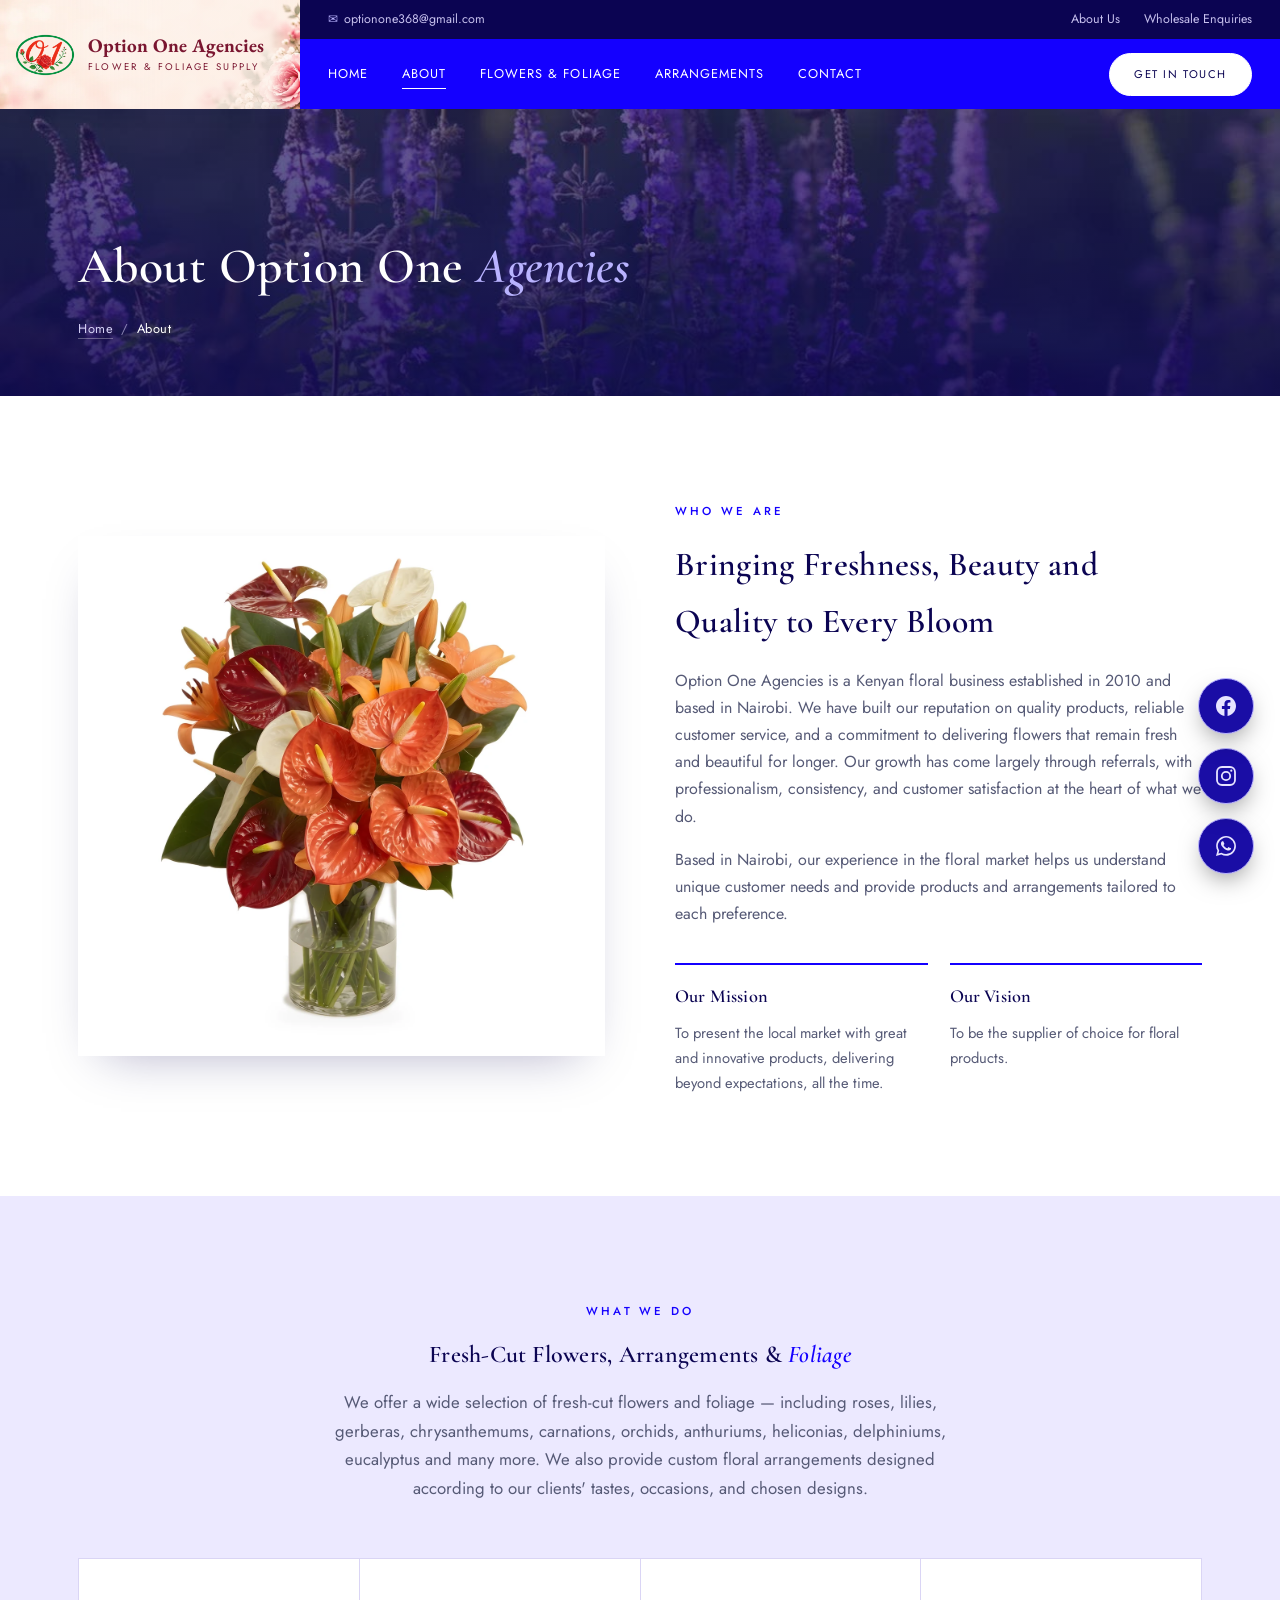
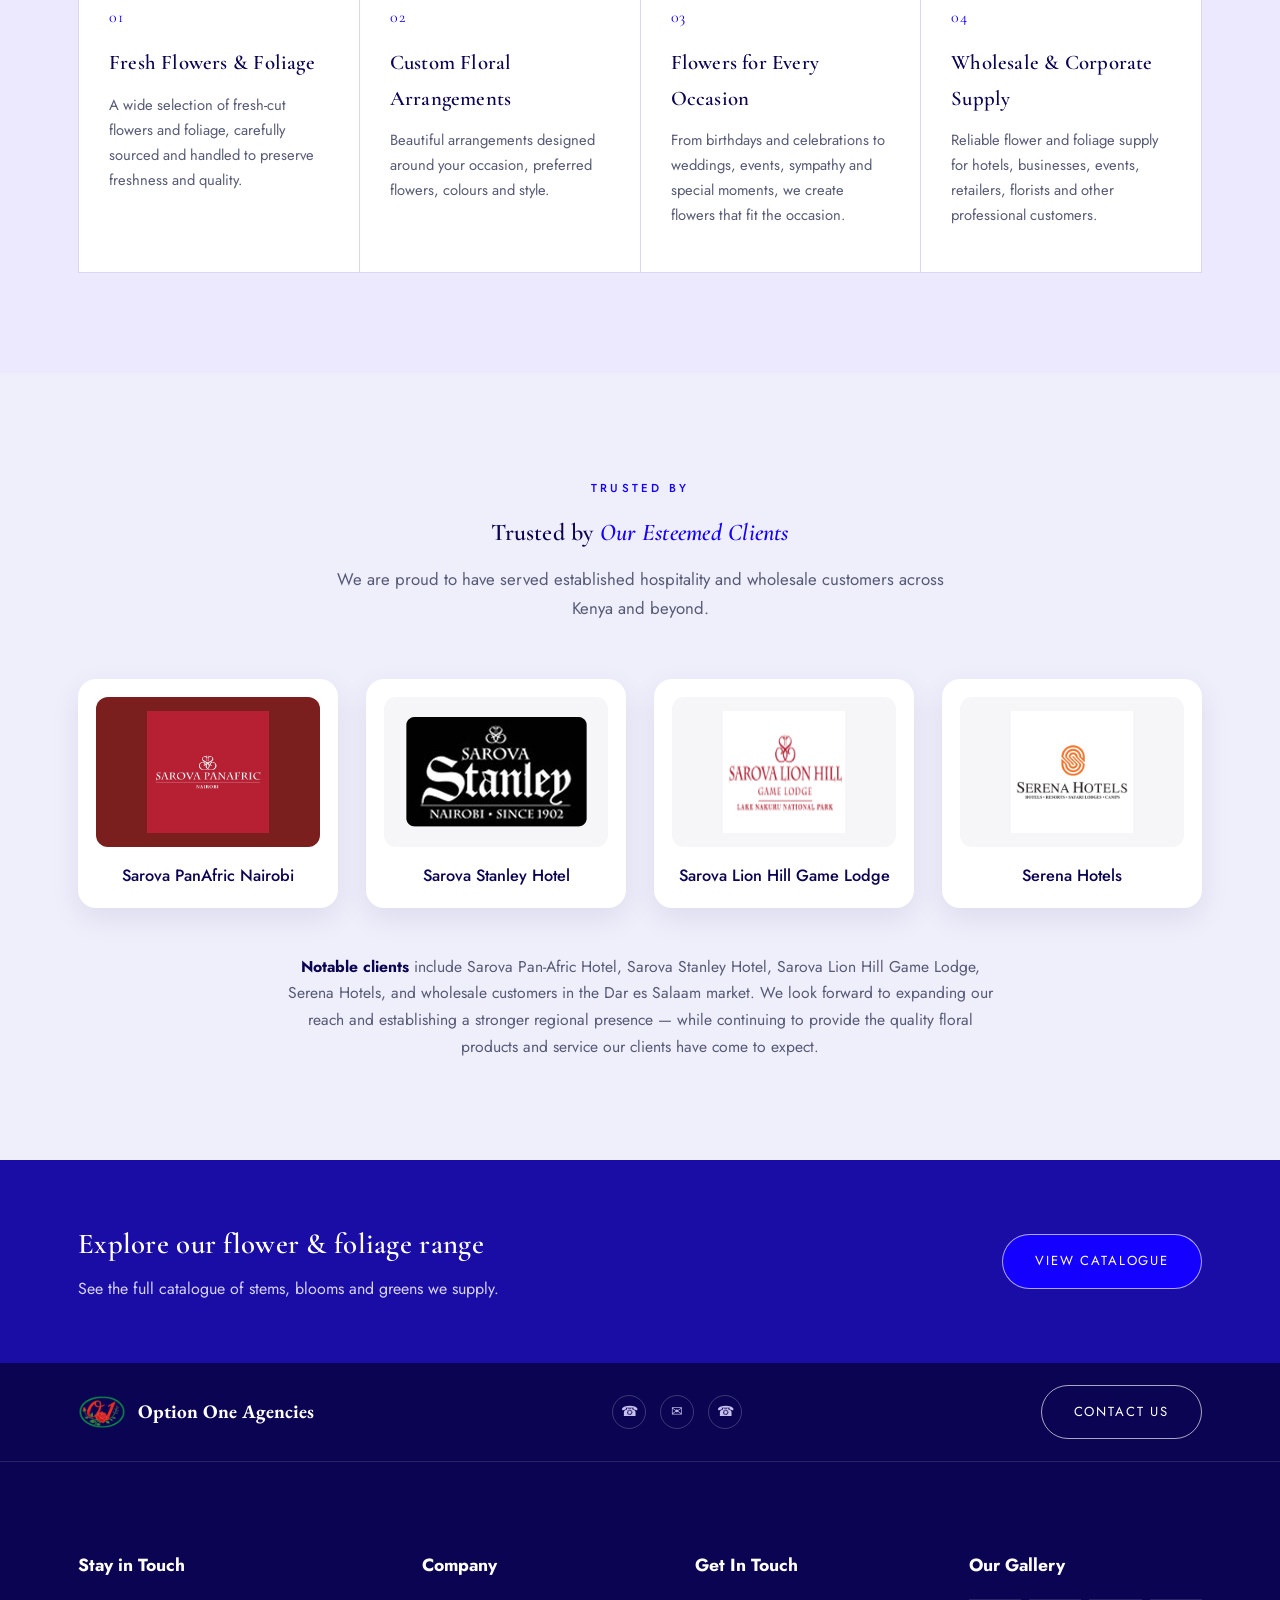
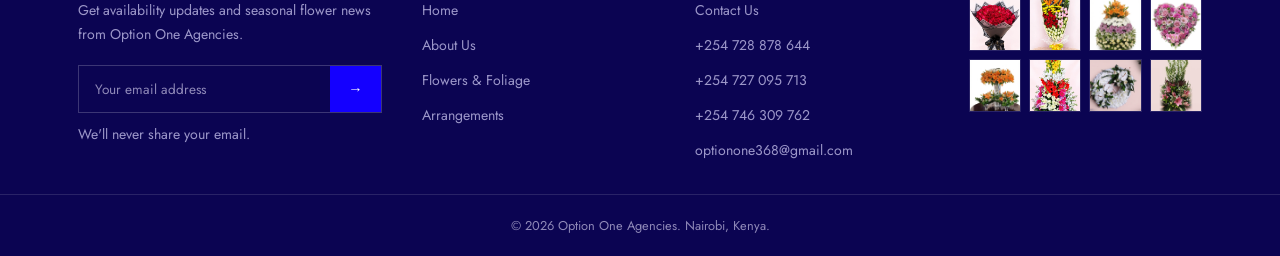
==== commit 9752bf7f: "Fix returning visitors seeing stale CSS, JS and images style.css and main.js were requested at fixed" ====
--- a/about.html
+++ b/about.html
@@ -18,11 +18,11 @@
 <meta name="twitter:title" content="About Us | Option One Agencies">
 <meta name="twitter:description" content="A Kenyan floral business established in 2010 and based in Nairobi, trusted by Sarova and Serena Hotels.">
 <meta name="twitter:image" content="https://optiononeagencies.com/images/moroznaya_photo-bouquet-7948558_1920.jpg">
-<link rel="icon" href="images/favicon-rose.png">
+<link rel="icon" href="images/favicon-rose.png?v=f5216e9f">
 <link rel="preconnect" href="https://fonts.googleapis.com">
 <link rel="preconnect" href="https://fonts.gstatic.com" crossorigin>
 <link href="https://fonts.googleapis.com/css2?family=Cormorant+Garamond:ital,wght@0,400;0,500;0,600;1,500&family=EB+Garamond:wght@600;700&family=Jost:wght@300;400;500;600&display=swap" rel="stylesheet">
-<link rel="stylesheet" href="css/style.css">
+<link rel="stylesheet" href="css/style.css?v=1c44b94b">
 <script type="application/ld+json">
 {
   "@context": "https://schema.org",
@@ -55,7 +55,7 @@
 <header id="site-header">
   <div class="nav-shell">
     <a class="logo-panel" href="/">
-      <img src="images/logo-rose.png" alt="Option One Agencies logo">
+      <img src="images/logo-rose.png?v=13920b40" alt="Option One Agencies logo">
       <span class="brand-text">
         <span class="name">Option One Agencies</span><br>
         <span class="tag">Flower &amp; Foliage Supply</span>
@@ -76,7 +76,7 @@
       <div class="nav-main">
         <nav class="main-nav">
           <div class="nav-menu-brand">
-            <img src="images/logo-rose.png" alt="Option One Agencies logo">
+            <img src="images/logo-rose.png?v=13920b40" alt="Option One Agencies logo">
             <span>
               <span class="name">Option One Agencies</span>
               <span class="tag">Flower &amp; Foliage Supply</span>
@@ -105,7 +105,7 @@
   </div>
 </header>
 
-<section class="page-hero" style="background-image:url('images/hero-3-poster.jpg');">
+<section class="page-hero" style="background-image:url('images/hero-3-poster.jpg?v=8d03a788');">
   <div class="wrap">
     <h1>About Option One <span class="hl">Agencies</span></h1>
     <div class="crumbs"><a href="/">Home</a><span class="sep">/</span><span class="current">About</span></div>
@@ -115,7 +115,7 @@
 <section class="about">
   <div class="wrap about-grid">
     <div class="about-media">
-      <img src="images/anthurium-lily-vase.webp" alt="Vase arrangement of red, orange and white anthuriums with orange lilies">
+      <img src="images/anthurium-lily-vase.webp?v=b7498655" alt="Vase arrangement of red, orange and white anthuriums with orange lilies">
       <div class="frame"></div>
     </div>
     <div>
@@ -176,19 +176,19 @@
     <p class="lede">We are proud to have served established hospitality and wholesale customers across Kenya and beyond.</p>
     <div class="client-logos">
       <figure class="client-card">
-        <div class="client-logo is-dark"><img src="images/clients/7a47_eXr_400x400.jpg" alt="Sarova PanAfric Nairobi logo" loading="lazy"></div>
+        <div class="client-logo is-dark"><img src="images/clients/7a47_eXr_400x400.jpg?v=6e663078" alt="Sarova PanAfric Nairobi logo" loading="lazy"></div>
         <figcaption>Sarova PanAfric Nairobi</figcaption>
       </figure>
       <figure class="client-card">
-        <div class="client-logo"><img src="images/clients/Sarova_stanley_logo.png" alt="Sarova Stanley Hotel logo" loading="lazy"></div>
+        <div class="client-logo"><img src="images/clients/Sarova_stanley_logo.png?v=c55b717a" alt="Sarova Stanley Hotel logo" loading="lazy"></div>
         <figcaption>Sarova Stanley Hotel</figcaption>
       </figure>
       <figure class="client-card">
-        <div class="client-logo"><img src="images/clients/12908.jpg" alt="Sarova Lion Hill Game Lodge logo" loading="lazy"></div>
+        <div class="client-logo"><img src="images/clients/12908.jpg?v=53836a2e" alt="Sarova Lion Hill Game Lodge logo" loading="lazy"></div>
         <figcaption>Sarova Lion Hill Game Lodge</figcaption>
       </figure>
       <figure class="client-card">
-        <div class="client-logo"><img src="images/clients/serena-hotels-logo-png_seeklogo-370620.png" alt="Serena Hotels logo" loading="lazy"></div>
+        <div class="client-logo"><img src="images/clients/serena-hotels-logo-png_seeklogo-370620.png?v=32fdeb90" alt="Serena Hotels logo" loading="lazy"></div>
         <figcaption>Serena Hotels</figcaption>
       </figure>
     </div>
@@ -210,7 +210,7 @@
   <div class="footer-cta-bar">
     <div class="wrap">
       <a class="brand" href="/" style="display:flex;align-items:center;gap:12px;">
-        <img src="images/logo-rose.png" alt="Option One Agencies" style="height:34px;">
+        <img src="images/logo-rose.png?v=13920b40" alt="Option One Agencies" style="height:34px;">
         <span class="brand-text"><span class="name">Option One Agencies</span></span>
       </a>
       <div class="footer-social">
@@ -254,14 +254,14 @@
       <div>
         <h5 class="footer-title">Our Gallery</h5>
         <div class="footer-gallery">
-          <a href="/arrangements"><img src="images/arrangements/Luxury%20Red%20Rose%20Bouquet.webp" alt="Luxury Red Rose Bouquet" loading="lazy"></a>
-          <a href="/arrangements"><img src="images/arrangements/Rose%20and%20Bird%20of%20Paradise%20Bouquet.webp" alt="Rose and Bird of Paradise Bouquet" loading="lazy"></a>
-          <a href="/arrangements"><img src="images/arrangements/Layered%20Dome%20Arrangement.webp" alt="Layered Dome Arrangement" loading="lazy"></a>
-          <a href="/arrangements"><img src="images/arrangements/Pink%20Rose%20Heart%20Tribute.webp" alt="Pink Rose Heart Tribute" loading="lazy"></a>
-          <a href="/arrangements"><img src="images/arrangements/Two-Tier%20Lily%20Centrepiece.webp" alt="Two-Tier Lily Centrepiece" loading="lazy"></a>
-          <a href="/arrangements"><img src="images/arrangements/Grand%20Tiered%20Arrangement.webp" alt="Grand Tiered Arrangement" loading="lazy"></a>
-          <a href="/arrangements"><img src="images/arrangements/White%20Anthurium%20Wreath.webp" alt="White Anthurium Wreath" loading="lazy"></a>
-          <a href="/arrangements"><img src="images/arrangements/Snapdragon%20and%20Pink%20Lily%20Arrangement.webp" alt="Snapdragon &amp; Pink Lily Arrangement" loading="lazy"></a>
+          <a href="/arrangements"><img src="images/arrangements/Luxury%20Red%20Rose%20Bouquet.webp?v=11abc4a6" alt="Luxury Red Rose Bouquet" loading="lazy"></a>
+          <a href="/arrangements"><img src="images/arrangements/Rose%20and%20Bird%20of%20Paradise%20Bouquet.webp?v=561f5ea4" alt="Rose and Bird of Paradise Bouquet" loading="lazy"></a>
+          <a href="/arrangements"><img src="images/arrangements/Layered%20Dome%20Arrangement.webp?v=a848e5ac" alt="Layered Dome Arrangement" loading="lazy"></a>
+          <a href="/arrangements"><img src="images/arrangements/Pink%20Rose%20Heart%20Tribute.webp?v=14069daf" alt="Pink Rose Heart Tribute" loading="lazy"></a>
+          <a href="/arrangements"><img src="images/arrangements/Two-Tier%20Lily%20Centrepiece.webp?v=642da3c2" alt="Two-Tier Lily Centrepiece" loading="lazy"></a>
+          <a href="/arrangements"><img src="images/arrangements/Grand%20Tiered%20Arrangement.webp?v=551a1f94" alt="Grand Tiered Arrangement" loading="lazy"></a>
+          <a href="/arrangements"><img src="images/arrangements/White%20Anthurium%20Wreath.webp?v=a15b33e1" alt="White Anthurium Wreath" loading="lazy"></a>
+          <a href="/arrangements"><img src="images/arrangements/Snapdragon%20and%20Pink%20Lily%20Arrangement.webp?v=db22ea9e" alt="Snapdragon &amp; Pink Lily Arrangement" loading="lazy"></a>
         </div>
       </div>
     </div>
@@ -282,6 +282,6 @@
   <svg viewBox="0 0 24 24"><path d="M22 12.06C22 6.51 17.52 2 12 2S2 6.51 2 12.06c0 5.02 3.66 9.18 8.44 9.94v-7.03H7.9v-2.91h2.54V9.85c0-2.51 1.49-3.9 3.77-3.9 1.09 0 2.24.2 2.24.2v2.46h-1.26c-1.24 0-1.63.77-1.63 1.56v1.87h2.78l-.44 2.91h-2.34V22c4.78-.76 8.44-4.92 8.44-9.94Z"/></svg>
 </a>
 
-<script src="js/main.js"></script>
+<script src="js/main.js?v=23852dbe"></script>
 </body>
 </html>
--- a/css/style.css
+++ b/css/style.css
@@ -84,10 +84,10 @@
   /* Blush banner with soft roses at the edges, kept pale so the wine-red
      name and the logo read clearly on top. */
   background:
-    url('../images/logo-bg-left.webp') left top/auto 100% no-repeat,
-    url('../images/logo-bg-right.webp') right bottom/auto 62% no-repeat,
+    linear-gradient(90deg, rgba(253,242,234,0) 0%, rgba(253,242,234,.8) 55%, rgba(253,242,234,.8) 90%, rgba(253,242,234,0) 100%),
+    url('../images/logo-bg.webp?v=136d7fee') right center/cover no-repeat,
     #FDF2EA;
-  padding:16px 26px;
+  padding:16px 26px 16px 14px;
   box-shadow:0 2px 20px rgba(11,4,82,.08);
 }
 .logo-panel .brand-text .name{color:#7A1630;}
@@ -217,11 +217,16 @@
   position:absolute;bottom:clamp(60px,6vw,104px);left:50%;transform:translateX(-50%);z-index:3;
   display:flex;gap:12px;
 }
+.hero-dots{gap:0;}
 .hero-dots button{
-  width:9px;height:9px;border-radius:50%;border:1px solid rgba(255,255,255,.7);
-  background:transparent;padding:0;cursor:pointer;transition:background .25s ease;
-}
-.hero-dots button.is-active{background:#fff;}
+  width:24px;height:24px;border:0;background:transparent;padding:0;cursor:pointer;
+  display:grid;place-items:center;
+}
+.hero-dots button::before{
+  content:"";width:9px;height:9px;border-radius:50%;border:1px solid rgba(255,255,255,.7);
+  box-sizing:border-box;transition:background .25s ease;
+}
+.hero-dots button.is-active::before{background:#fff;}
 
 /* Page hero (inner pages) */
 .page-hero{
@@ -309,7 +314,7 @@
 
 /* Quality */
 .quality{
-  background:linear-gradient(180deg, rgba(11,4,82,.88), rgba(11,4,82,.93)), url('../images/hero-1-poster.jpg') center/cover fixed;
+  background:linear-gradient(180deg, rgba(11,4,82,.88), rgba(11,4,82,.93)), url('../images/hero-1-poster.jpg?v=fdd0b64b') center/cover fixed;
   color:#E7E4FF;
 }
 .quality .eyebrow{color:var(--accent-soft);}
@@ -367,11 +372,12 @@
 .contact{background:var(--green-deep);color:#E7E4FF;}
 .contact .eyebrow{color:var(--accent-soft);}
 .contact h2{color:#fff;}
-.contact-grid{display:grid;grid-template-columns:1fr 1fr;gap:64px;margin-top:20px;}
+.contact-grid{display:grid;grid-template-columns:minmax(0,1fr) minmax(0,1fr);gap:64px;margin-top:20px;}
 .contact-list{list-style:none;margin:30px 0 0;padding:0;}
 .contact-list li{display:flex;gap:16px;padding:18px 0;border-top:1px solid rgba(255,255,255,.12);}
 .contact-list li:last-child{border-bottom:1px solid rgba(255,255,255,.12);}
 .contact-list .k{color:var(--accent-soft);font-size:.68rem;letter-spacing:.16em;text-transform:uppercase;width:110px;flex:none;padding-top:3px;}
+.contact-list .v{min-width:0;overflow-wrap:anywhere;}
 .contact-list .v a{display:block;}
 .contact-list .v a:hover{color:var(--accent-soft);}
 .map-frame{border:1px solid rgba(255,255,255,.18);height:100%;min-height:340px;filter:grayscale(35%) brightness(.95);}
@@ -524,13 +530,16 @@
   .service-grid{grid-template-columns:repeat(2,1fr);}
   .cat-grid{grid-template-columns:repeat(3,1fr);}
   .pillars{grid-template-columns:repeat(2,1fr);row-gap:36px;}
-  .contact-grid{grid-template-columns:1fr;}
-  .method-cards{grid-template-columns:1fr;}
+  .contact-grid{grid-template-columns:minmax(0,1fr);}
+  .method-cards{grid-template-columns:minmax(0,1fr);}
   .moments{grid-template-columns:1fr 1fr;height:auto;}
   .moments figure{height:260px;}
   .moments figure:first-child{grid-column:1/-1;height:320px;}
   .accessories-note{grid-template-columns:1fr;text-align:center;}
-  .badge-grid{grid-template-columns:1fr;gap:60px;max-width:460px;margin-inline:auto;}
+  .badge-grid{gap:18px;}
+  .badge-card{padding:0 16px 28px;}
+  .badge-card .photo{margin:0 -16px;}
+  .badge-card .btn.pill{padding:13px 16px;letter-spacing:.1em;white-space:nowrap;}
   .footer-grid{grid-template-columns:1fr 1fr;row-gap:40px;}
   .arrangement-grid{grid-template-columns:repeat(2,1fr);}
 }
@@ -538,7 +547,7 @@
    since the horizontal menu + phone + CTA run out of room well before 720px. */
 @media (max-width:1240px){
   .nav-shell{display:flex;align-items:stretch;padding:0;}
-  .logo-panel{flex:1;padding:10px 20px;box-shadow:none;}
+  .logo-panel{flex:1;padding:10px 20px 10px 12px;box-shadow:none;}
   .logo-panel img{height:32px;}
   header.scrolled .logo-panel img{height:28px;}
   .logo-panel .brand-text .name{font-size:1.08rem;}
@@ -602,6 +611,7 @@
   .topbar .wrap{justify-content:center;text-align:center;}
   .topbar-links{justify-content:center;}
   .footer-grid{grid-template-columns:1fr;}
+  .badge-grid{grid-template-columns:1fr;gap:40px;max-width:460px;margin-inline:auto;}
   .footer-gallery{grid-template-columns:repeat(4,1fr);max-width:320px;}
   .strip-card{flex-basis:160px;}
   .strip-card .thumb{height:160px;}
@@ -612,3 +622,16 @@
   .ig-float{bottom:84px;}
   .fb-float{bottom:142px;}
 }
+
+/* Touch screens: bigger tap targets for small text links */
+@media (pointer:coarse){
+  .footer-links-list li{margin-bottom:2px;}
+  .footer-links-list a{display:inline-block;padding:8px 0;}
+  .crumbs a{display:inline-block;padding:10px 0;}
+  .contact-list .v a{padding:5px 0;}
+}
+/* Small phones: tighter contact labels */
+@media (max-width:420px){
+  .contact-list li{flex-direction:column;gap:6px;}
+  .contact-list .k{width:auto;padding-top:0;}
+}
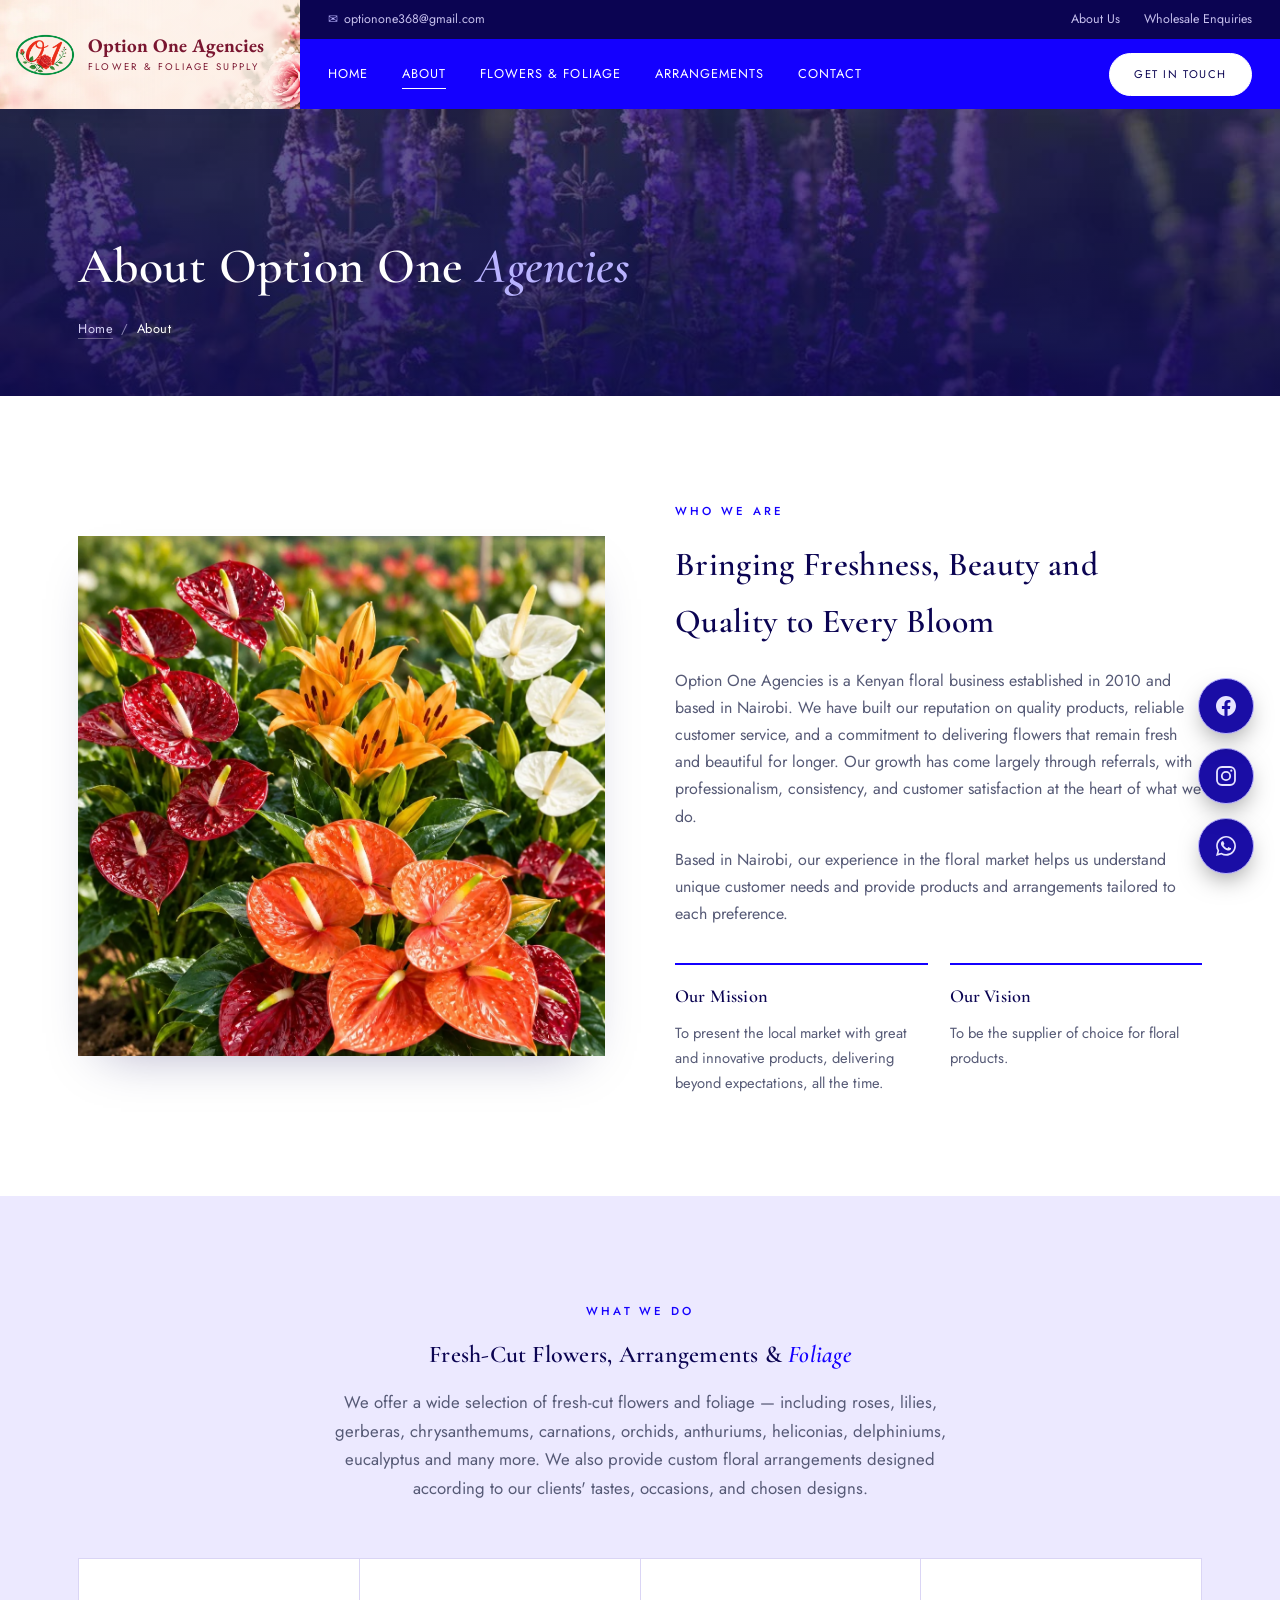
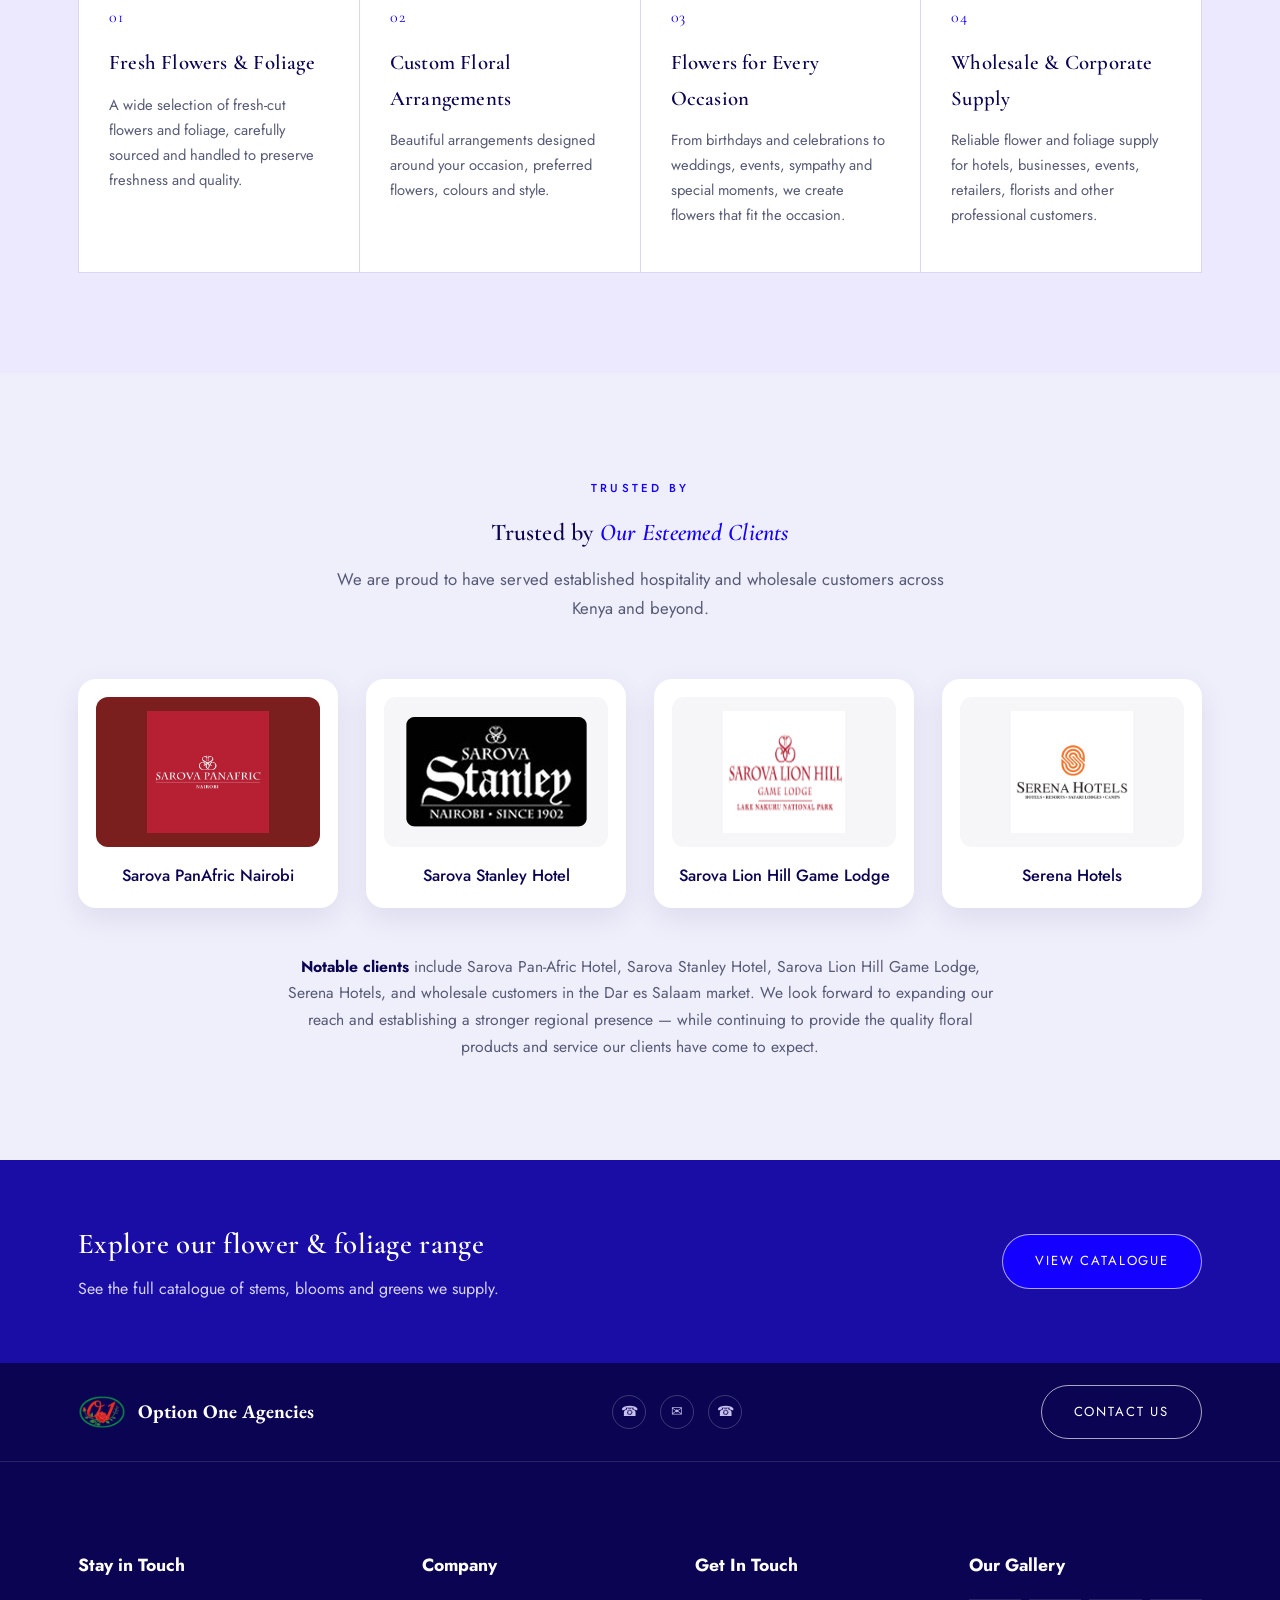
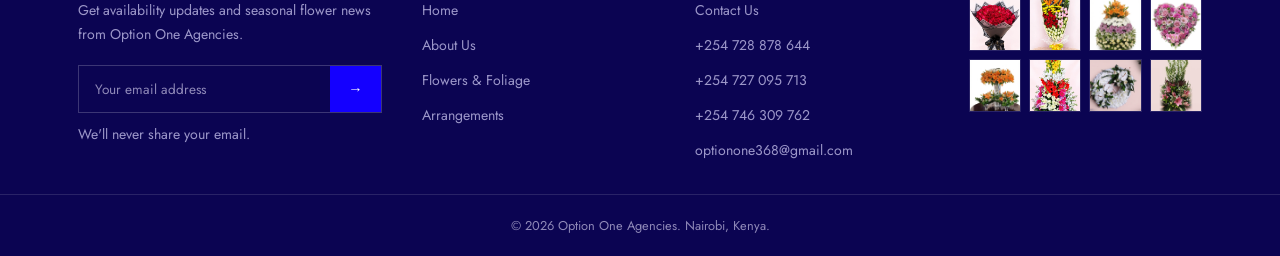
==== commit a1aa8463: "Replace About page anthurium photo with new garden image Co-Authored-By: Claude Opus 5.5 <noreply@an" ====
--- a/about.html
+++ b/about.html
@@ -3,6 +3,8 @@
 <head>
 <meta charset="UTF-8">
 <meta name="viewport" content="width=device-width, initial-scale=1.0">
+<!-- Opt out of browsers auto-darkening the page (Chrome/Samsung "dark mode for websites") so logo and brand colours stay true -->
+<meta name="color-scheme" content="only light">
 <title>About Us | Option One Agencies</title>
 <meta name="description" content="Option One Agencies is a Kenyan floral business established in 2010 and based in Nairobi, trusted by Sarova and Serena Hotels for fresh-cut flowers, arrangements and foliage.">
 <!-- TODO: replace https://optiononeagencies.com everywhere below with your real domain once the site is live -->
@@ -22,7 +24,7 @@
 <link rel="preconnect" href="https://fonts.googleapis.com">
 <link rel="preconnect" href="https://fonts.gstatic.com" crossorigin>
 <link href="https://fonts.googleapis.com/css2?family=Cormorant+Garamond:ital,wght@0,400;0,500;0,600;1,500&family=EB+Garamond:wght@600;700&family=Jost:wght@300;400;500;600&display=swap" rel="stylesheet">
-<link rel="stylesheet" href="css/style.css?v=1c44b94b">
+<link rel="stylesheet" href="css/style.css?v=c2ae5c29">
 <script type="application/ld+json">
 {
   "@context": "https://schema.org",
@@ -115,7 +117,7 @@
 <section class="about">
   <div class="wrap about-grid">
     <div class="about-media">
-      <img src="images/anthurium-lily-vase.webp?v=b7498655" alt="Vase arrangement of red, orange and white anthuriums with orange lilies">
+      <img src="images/anthurium-lily-garden.webp?v=84d91779" alt="Red, orange and white anthuriums growing alongside orange lilies in a sunny flower field">
       <div class="frame"></div>
     </div>
     <div>
--- a/css/style.css
+++ b/css/style.css
@@ -1,4 +1,5 @@
 :root{
+  color-scheme:only light;
   --ink:#16193A;
   --ink-soft:#565A76;
   --ivory:#FFFFFF;
